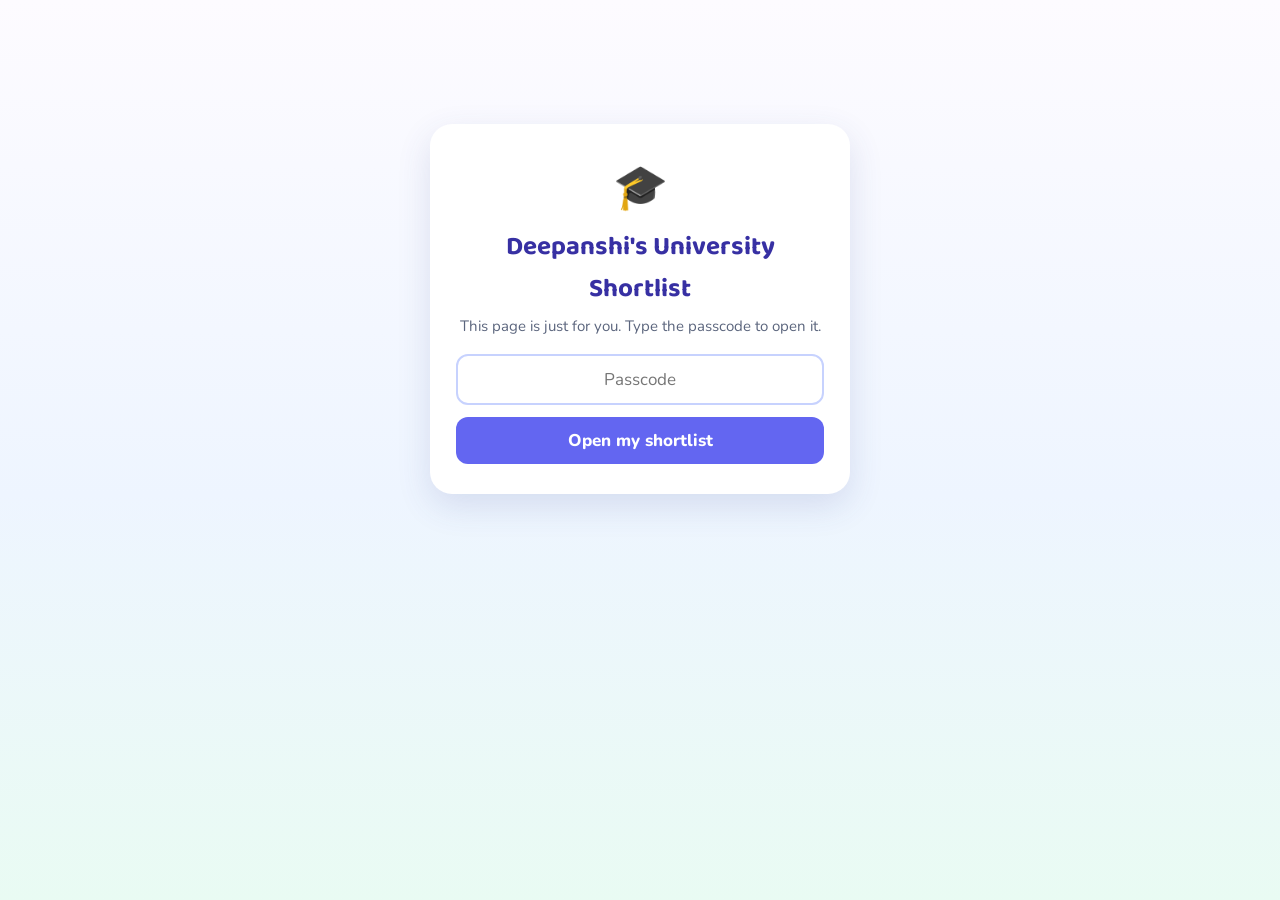
==== d-7f3k9/index.html @ 0abcad6e "Add Deepanshi's private university shortlist page (unlisted)" ====
<!DOCTYPE html>
<html lang="en">
<head>
<meta name="robots" content="noindex, nofollow" />
<meta charset="UTF-8">
<meta name="viewport" content="width=device-width, initial-scale=1.0">
<title>Deepanshi's University Shortlist</title>
<link rel="preconnect" href="https://fonts.googleapis.com">
<link href="https://fonts.googleapis.com/css2?family=Baloo+2:wght@600;700;800&family=Nunito:wght@400;600;700;800&display=swap" rel="stylesheet">
<style>
  * { box-sizing: border-box; margin: 0; padding: 0; }
  body {
    font-family: "Nunito", -apple-system, "Segoe UI", sans-serif;
    background: linear-gradient(180deg, #fdfbff 0%, #eef5ff 55%, #e9fbf3 100%);
    color: #26304a; min-height: 100vh; padding: 16px 14px 40px;
  }
  h1, h2, h3 { font-family: "Baloo 2", "Nunito", sans-serif; }
  /* ---------- Passcode gate ---------- */
  #gate { max-width: 420px; margin: 12vh auto 0; background: #fff; border-radius: 22px;
    padding: 34px 26px 30px; text-align: center; box-shadow: 0 12px 34px rgba(60,70,140,.14); }
  #gate .emoji { font-size: 44px; }
  #gate h1 { font-size: 26px; color: #3730a3; margin: 8px 0 6px; }
  #gate p { font-size: 15px; color: #5b657d; margin-bottom: 18px; }
  #gate input { width: 100%; font-size: 17px; padding: 12px 14px; border: 2px solid #c7d2fe;
    border-radius: 12px; text-align: center; font-family: inherit; }
  #gate input:focus { outline: none; border-color: #6366f1; }
  #gate button { width: 100%; margin-top: 12px; font-size: 17px; font-weight: 800; padding: 12px;
    border: none; border-radius: 12px; background: #6366f1; color: #fff; cursor: pointer; font-family: inherit; }
  #gate button:hover { background: #4f46e5; }
  #gateErr { color: #dc2626; font-size: 14px; font-weight: 700; margin-top: 12px; display: none; }
  /* ---------- App layout ---------- */
  #app { max-width: 1060px; margin: 0 auto; }
  header.top { text-align: center; padding: 10px 0 4px; }
  header.top h1 { font-size: clamp(26px, 5vw, 38px); color: #3730a3; }
  header.top p { color: #5b657d; font-size: 15px; margin-top: 2px; }
  .panel { background: #fff; border-radius: 20px; padding: 20px; margin-top: 18px;
    box-shadow: 0 8px 24px rgba(60,70,140,.10); }
  .panel h2 { font-size: 20px; color: #3730a3; margin-bottom: 4px; }
  .panel .hint { font-size: 13.5px; color: #6b7690; margin-bottom: 14px; }
  .subj-row { display: grid; grid-template-columns: 44px 1fr 76px; gap: 8px; align-items: center; margin-bottom: 9px; }
  .lvl { font-weight: 800; font-size: 13px; text-align: center; padding: 7px 0; border-radius: 9px; }
  .lvl.hl { background: #e0e7ff; color: #3730a3; }
  .lvl.sl { background: #dcfce7; color: #166534; }
  select { width: 100%; font-family: inherit; font-size: 15px; padding: 9px 8px;
    border: 2px solid #dbe2f1; border-radius: 10px; background: #fbfcff; color: #26304a; }
  select:focus { outline: none; border-color: #6366f1; }
  .extras { display: grid; grid-template-columns: 44px 1fr 76px; gap: 8px; align-items: center; margin-top: 4px; }
  .extras .lbl { grid-column: 2; font-size: 14.5px; font-weight: 700; }
  .totalbar { margin-top: 16px; background: linear-gradient(90deg, #6366f1, #0ea5e9);
    color: #fff; border-radius: 14px; padding: 13px 16px; display: flex;
    justify-content: space-between; align-items: center; font-weight: 800; font-size: 16px; }
  .totalbar .big { font-size: 24px; font-family: "Baloo 2", sans-serif; }
  /* ---------- Country tabs ---------- */
  #countries { display: flex; gap: 8px; overflow-x: auto; padding: 18px 2px 6px; -webkit-overflow-scrolling: touch; }
  #countries button { flex: 0 0 auto; font-family: inherit; font-size: 15px; font-weight: 800;
    padding: 10px 16px; border-radius: 999px; border: 2px solid #c7d2fe; background: #fff;
    color: #3730a3; cursor: pointer; }
  #countries button.on { background: #6366f1; border-color: #6366f1; color: #fff; }
  #entrynote { font-size: 13.5px; color: #7c4a03; background: #fef9e7; border: 1px solid #fde68a;
    border-radius: 10px; padding: 9px 12px; margin-top: 8px; }
  #banner { display: none; margin-top: 12px; background: #fff7ed; border: 1px solid #fed7aa;
    border-radius: 14px; padding: 14px 16px; font-size: 14.5px; line-height: 1.5; }
  #banner h3 { color: #9a3412; font-size: 16px; margin-bottom: 4px; }
  #banner .kmk { margin-top: 8px; font-weight: 800; }
  /* ---------- Cards ---------- */
  #results { display: grid; grid-template-columns: 1fr; gap: 16px; margin-top: 16px; }
  @media (min-width: 760px) { #results { grid-template-columns: 1fr 1fr; } }
  .card { background: #fff; border-radius: 18px; padding: 18px; box-shadow: 0 8px 22px rgba(60,70,140,.09);
    display: flex; flex-direction: column; }
  .card h3 { font-size: 19px; color: #1e2a4a; line-height: 1.25; }
  .card .city { font-size: 13.5px; color: #8490ab; font-weight: 700; margin: 2px 0 10px; }
  .course { border-top: 1px solid #eef1f8; padding: 11px 0 4px; }
  .course:first-of-type { border-top: none; padding-top: 2px; }
  .cname { font-weight: 800; font-size: 15px; color: #33406b; }
  .req { font-size: 14px; color: #4c5875; line-height: 1.5; margin-top: 3px; }
  .chip { display: inline-block; font-size: 10.5px; font-weight: 800; letter-spacing: .04em;
    text-transform: uppercase; padding: 2px 7px; border-radius: 6px; margin-right: 6px; vertical-align: 1px; }
  .chip.pc { background: #e0e7ff; color: #3730a3; }
  .chip.gen { background: #fef3c7; color: #92400e; }
  .chip.cred { background: #e0f2fe; color: #075985; }
  .chip.np { background: #f1f5f9; color: #64748b; }
  .badge { display: inline-block; font-size: 13px; font-weight: 800; padding: 5px 11px;
    border-radius: 999px; margin-top: 8px; }
  .b-reach { background: #dcfce7; color: #15803d; }
  .b-stretch { background: #fef3c7; color: #b45309; }
  .b-below { background: #fee2e2; color: #b91c1c; }
  .cnote { font-size: 13px; color: #71809f; line-height: 1.5; margin-top: 7px; }
  .card .uninote { font-size: 13px; color: #71809f; line-height: 1.5; margin-top: 10px;
    background: #f8fafc; border-radius: 10px; padding: 9px 11px; }
  .cardfoot { margin-top: auto; padding-top: 13px; display: flex; justify-content: space-between;
    align-items: center; gap: 10px; flex-wrap: wrap; }
  .verified { font-size: 12.5px; color: #94a3b8; font-weight: 700; }
  a.visit { font-size: 13.5px; font-weight: 800; text-decoration: none; color: #fff;
    background: #0ea5e9; padding: 8px 13px; border-radius: 999px; }
  a.visit:hover { background: #0284c7; }
  footer { text-align: center; color: #8490ab; font-size: 13.5px; font-weight: 700; margin-top: 28px; }
</style>
</head>
<body>

<div id="gate">
  <div class="emoji">🎓</div>
  <h1>Deepanshi's University Shortlist</h1>
  <p>This page is just for you. Type the passcode to open it.</p>
  <input type="password" id="pw" placeholder="Passcode" autocomplete="off">
  <button id="unlockBtn">Open my shortlist</button>
  <div id="gateErr">That passcode doesn't match — try again.</div>
</div>

<div id="app" style="display:none">
  <header class="top">
    <h1>🎓 Deepanshi's University Shortlist</h1>
    <p>Set your target grades, pick a country, and see which universities fit.</p>
  </header>

  <section class="panel" id="profilePanel">
    <h2>Your subjects &amp; target grades</h2>
    <p class="hint">These are the grades you are aiming for — not your real results. Change anything and the badges below update straight away.</p>
    <div id="hlRows"></div>
    <div id="slRows"></div>
    <div class="extras">
      <span></span>
      <span class="lbl">TOK + Extended Essay bonus points</span>
      <select id="tokSel"></select>
    </div>
    <div class="totalbar"><span>Your projected total</span><span class="big"><span id="totalNum">0</span> / 45</span></div>
  </section>

  <nav id="countries"></nav>
  <p id="entrynote">Figures are for 2026/2027 entry — 2028 requirements are not published yet.</p>
  <div id="banner"></div>
  <section id="results"></section>

  <footer>Made for Deepanshi · Data from official university websites only</footer>
</div>

<script>
"use strict";
/* ================= Subjects ================= */
const SUBJECTS = [
  {k:"maa", n:"Mathematics: Analysis and Approaches"},
  {k:"mai", n:"Mathematics: Applications and Interpretation"},
  {k:"physics", n:"Physics"},
  {k:"chemistry", n:"Chemistry"},
  {k:"biology", n:"Biology"},
  {k:"cs", n:"Computer Science"},
  {k:"dt", n:"Design Technology"},
  {k:"ess", n:"Environmental Systems & Societies"},
  {k:"economics", n:"Economics"},
  {k:"business", n:"Business Management"},
  {k:"psychology", n:"Psychology"},
  {k:"geography", n:"Geography"},
  {k:"history", n:"History"},
  {k:"globalpolitics", n:"Global Politics"},
  {k:"english", n:"English (Language A or B)"},
  {k:"french", n:"French"},
  {k:"spanish", n:"Spanish"},
  {k:"german", n:"German"},
  {k:"mandarin", n:"Mandarin"},
  {k:"hindi", n:"Hindi"},
  {k:"visualarts", n:"Visual Arts"},
  {k:"music", n:"Music"},
  {k:"theatre", n:"Theatre"},
  {k:"film", n:"Film"},
  {k:"sehs", n:"Sports, Exercise & Health Science"}
];
const GROUPS = {
  maths: ["maa","mai"],
  maa: ["maa"],
  physics: ["physics"],
  chemistry: ["chemistry"],
  biology: ["biology"],
  cs: ["cs"],
  english: ["english"],
  economics: ["economics"],
  french: ["french"],
  science: ["physics","chemistry","biology"],
  chemBio: ["chemistry","biology"],
  sciOrCs: ["physics","chemistry","biology","cs"]
};
/* ================= Profile state ================= */
const profile = {
  hl: [ {s:"maa", g:6}, {s:"physics", g:6}, {s:"english", g:6} ],
  sl: [ {s:"economics", g:6}, {s:"cs", g:6}, {s:"french", g:6} ],
  tok: 2
};
let curCountry = "US";
let P = null; // computed profile, refreshed on every render

function computeProfile() {
  const map = {};
  profile.sl.forEach(e => { map[e.s] = {level:"SL", grade:e.g}; });
  profile.hl.forEach(e => { map[e.s] = {level:"HL", grade:e.g}; }); // HL wins if duplicated
  const hlGrades = profile.hl.map(e => e.g);
  const slGrades = profile.sl.map(e => e.g);
  const total = hlGrades.concat(slGrades).reduce((a,b)=>a+b,0) + profile.tok;
  return { map, hlGrades, slGrades,
    hlSum: hlGrades.reduce((a,b)=>a+b,0), total };
}

/* ================= Profile editor ================= */
function subjectOptions(sel) {
  return SUBJECTS.map(o => '<option value="' + o.k + '"' + (o.k===sel ? " selected" : "") + ">" + o.n + "</option>").join("");
}
function gradeOptions(sel) {
  let h = "";
  for (let g = 7; g >= 1; g--) h += '<option value="' + g + '"' + (g===sel ? " selected" : "") + ">" + g + "</option>";
  return h;
}
function buildProfile() {
  const mk = (lvl, arr) => arr.map((e, i) =>
    '<div class="subj-row"><span class="lvl ' + lvl.toLowerCase() + '">' + lvl + "</span>" +
    '<select data-lvl="' + lvl + '" data-i="' + i + '" class="subjSel">' + subjectOptions(e.s) + "</select>" +
    '<select data-lvl="' + lvl + '" data-i="' + i + '" class="gradeSel">' + gradeOptions(e.g) + "</select></div>"
  ).join("");
  document.getElementById("hlRows").innerHTML = mk("HL", profile.hl);
  document.getElementById("slRows").innerHTML = mk("SL", profile.sl);
  const tok = document.getElementById("tokSel");
  tok.innerHTML = [0,1,2,3].map(v => '<option value="' + v + '"' + (v===profile.tok ? " selected" : "") + ">" + v + "</option>").join("");
  document.querySelectorAll(".subjSel").forEach(sel => sel.addEventListener("change", () => {
    profile[sel.dataset.lvl.toLowerCase()][+sel.dataset.i].s = sel.value; renderResults();
  }));
  document.querySelectorAll(".gradeSel").forEach(sel => sel.addEventListener("change", () => {
    profile[sel.dataset.lvl.toLowerCase()][+sel.dataset.i].g = +sel.value; renderResults();
  }));
  tok.addEventListener("change", () => { profile.tok = +tok.value; renderResults(); });
}

/* ================= University data (verified 2026-11-17) ================= */
const DATA = {
"US": { "label": "United States", "intro": "US universities don't publish IB cut-off scores — admission is holistic (they look at everything). The notes show each university's published IB credit policy instead.", "unis": [
  { "name": "Massachusetts Institute of Technology (MIT)", "city": "Cambridge, Massachusetts",
    "url": "https://mitadmissions.org/apply/",
    "courses": [ { "name": "Computer Science and Engineering (Course 6-3) · Electrical Engineering with Computing (6-5) · Computer Science, Economics, and Data Science (6-14) · Physics · Mathematics · Economics",
      "req": "No published IB admission threshold — credit policy only.", "type": "credit",
      "note": "IB credit is for Higher Level exams only (no SL credit). Maths HL 7 = credit for Calculus I (18.01). Physics HL 7 = credit for 8.01. English HL 7 places you out of the First Year Essay Evaluation." } ] },
  { "name": "Stanford University", "city": "Stanford, California",
    "url": "https://admission.stanford.edu/",
    "courses": [ { "name": "Computer Science · Electrical Engineering · Engineering · Physics · Mathematics · Economics · Data Science",
      "req": "No published IB admission threshold — credit policy only.", "type": "credit",
      "note": "IB credit: HL exams only, score 5 or more. Computer Science HL 5+ = 5 units. Maths AA HL 6+ = 6 units. Physics HL 5 = 4 units, 6+ = 8 units. Maximum 45 units of test credit." } ] },
  { "name": "Carnegie Mellon University", "city": "Pittsburgh, Pennsylvania",
    "url": "https://www.cmu.edu/admission/admission/undergraduate-admission-requirements",
    "courses": [ { "name": "Computer Science · Electrical and Computer Engineering · Engineering · Physics · Mathematics · Economics",
      "req": "No published IB admission threshold — credit policy only.", "type": "credit",
      "note": "IB credit: advanced standing and/or credit is possible for HL scores of 6 or 7 — each college decides after you enrol. CMU's test-flexible policy also accepts IB scores as a test option." } ] },
  { "name": "University of California, Berkeley", "city": "Berkeley, California",
    "url": "http://admissions.berkeley.edu/apply-to-berkeley/",
    "courses": [ { "name": "Electrical Engineering and Computer Sciences (EECS) · Computer Science · Data Science · Engineering · Physics · Mathematics · Economics",
      "req": "No published IB admission threshold — credit policy only.", "type": "credit",
      "note": "IB credit: HL exams with 5, 6 or 7 earn unit credit (no SL credit). HL Maths AA 5–7 satisfies MATH 51, and a 7 also satisfies MATH 52." } ] },
  { "name": "University of California, Los Angeles (UCLA)", "city": "Los Angeles, California",
    "url": "https://admission.ucla.edu/index%2Ephp/apply",
    "courses": [ { "name": "Computer Science · Computer Science and Engineering · Electrical Engineering · Engineering · Mathematics · Physics · Economics",
      "req": "No published IB admission threshold — credit policy only.", "type": "credit",
      "note": "IB credit: most HL exams at 5 or more earn credit (no SL credit). Computer Science HL 5–7 = 8.0 units. An IB Diploma score of 30 or more earns 6.0 units of unassigned credit." } ] },
  { "name": "Georgia Institute of Technology (Georgia Tech)", "city": "Atlanta, Georgia",
    "url": "https://admission.gatech.edu/first-year/deadlines",
    "courses": [ { "name": "Computer Science · Computer Engineering · Electrical Engineering · Engineering · Physics · Mathematics · Economics",
      "req": "No published IB admission threshold — credit policy only.", "type": "credit",
      "note": "IB credit examples: Computer Science HL 5–7 = CS 1301. Economics HL 5–7 = ECON 2105 and 2106. English A HL 5–7 = LMC 2060. IB exams must be finished before you enrol." } ] },
  { "name": "University of Illinois Urbana-Champaign (UIUC)", "city": "Urbana, Illinois",
    "url": "https://www.admissions.illinois.edu/first-year-admission-policies/",
    "courses": [ { "name": "Computer Science · Electrical Engineering · Computer Engineering · Engineering · Data Science · Physics · Mathematics · Economics",
      "req": "No published IB admission threshold — credit policy only.", "type": "credit",
      "note": "Illinois publishes IB credit and placement cut-offs, and state law requires credit for IB scores of 4, 5, 6 and 7. Subject tables cover both HL and SL exams." } ] },
  { "name": "The University of Texas at Austin (UT Austin)", "city": "Austin, Texas",
    "url": "https://admissions.utexas.edu/apply/international-students/",
    "courses": [ { "name": "Computer Science · Electrical and Computer Engineering · Engineering · Data Science · Physics · Mathematics · Economics",
      "req": "No published IB admission threshold — credit policy only.", "type": "credit",
      "note": "IB credit: HL exams earn course credit — e.g. Physics HL 5–7 = the PHY 302K/302L sequence. IB Diploma holders also earn credit for scores of 4 or more on HL and SL exams under Texas law." } ] },
  { "name": "University of Washington", "city": "Seattle, Washington",
    "url": "https://admit.washington.edu/apply/dates-deadlines/",
    "courses": [ { "name": "Computer Science · Computer Engineering · Electrical Engineering · Engineering · Physics · Mathematics · Economics",
      "req": "No published IB admission threshold — credit policy only.", "type": "credit",
      "note": "IB credit: in most cases, credits are awarded for grades of 4 or higher. Earning the full IB Diploma (not a certificate) adds 5 extra quarter credits." } ] },
  { "name": "Purdue University", "city": "West Lafayette, Indiana",
    "url": "https://admissions.purdue.edu/become-student/first-year-criteria/",
    "courses": [ { "name": "Computer Science · Data Science · Electrical Engineering · Computer Engineering · Engineering · Physics · Mathematics · Economics",
      "req": "No published IB admission threshold — credit policy only.", "type": "credit",
      "note": "IB credit: both HL and SL exams may earn transfer credit. From fall 2025, you need a score of 4 or higher to receive Purdue credit." } ] }
] },
"UK": { "label": "United Kingdom", "unis": [
  { "name": "University of Oxford", "city": "Oxford",
    "url": "https://www.ox.ac.uk/admissions/undergraduate/courses/undergraduate-course-listing-a-z",
    "courses": [
      { "name": "Computer Science (BA / MCompSci)", "type": "pc", "total": 39, "pattern": [7,6,6],
        "req": "39 points including core points, with 766 at HL — the 7 must be in HL Mathematics. Either HL Maths course is accepted.",
        "subj": [ {"g":"maths","level":"HL","min":7} ] },
      { "name": "Engineering Science (MEng)", "type": "pc", "total": 40, "pattern": [7,7,6],
        "req": "40 points including core points, with 776 at HL — 7s in HL Mathematics and Physics. ESAT test also required.",
        "subj": [ {"g":"maths","level":"HL","min":7}, {"g":"physics","level":"HL","min":7} ] },
      { "name": "Economics and Management (BA)", "type": "pc", "total": 39, "pattern": [7,6,6],
        "req": "39 points including core points, with 766 at HL. Mathematics at HL (6 or 7) is required — Economics is not required beforehand.",
        "subj": [ {"g":"maths","level":"HL","min":6} ] }
    ] },
  { "name": "University of Cambridge", "city": "Cambridge",
    "url": "https://www.kings.cam.ac.uk/subjects/computer-science",
    "note": "Offers are set by individual Colleges — some Colleges publish 42 points as their minimum, and one publishes 43 points / 777. The exact figure depends on the College you apply to.",
    "courses": [
      { "name": "Computer Science (BA / MEng)", "type": "pc", "total": 41, "pattern": [7,7,6],
        "req": "41–42 points overall, with 776 at Higher Level. Colleges normally ask for a 7 in HL Mathematics: Analysis and Approaches.",
        "subj": [ {"g":"maths","level":"HL","min":7} ] },
      { "name": "Engineering", "type": "pc", "total": 41, "pattern": [7,7,6],
        "req": "41–42 points overall, with 776 at Higher Level. Needs HL Mathematics (Analysis and Approaches) and HL Physics. ESAT test also required.",
        "subj": [ {"g":"maa","level":"HL","min":null}, {"g":"physics","level":"HL","min":null} ] }
    ] },
  { "name": "Imperial College London", "city": "London",
    "url": "https://www.imperial.ac.uk/study/courses/undergraduate/computing-beng/?removeCourse=1221138",
    "courses": [
      { "name": "Computing (BEng)", "type": "pc", "total": 41, "check": "impComp",
        "req": "Minimum 41 points overall, including 7 in HL Mathematics and 7 in another relevant HL subject. TMUA test also required.",
        "subj": [ {"g":"maths","level":"HL","min":7} ] },
      { "name": "Electrical and Electronic Engineering (BEng)", "type": "pc", "total": 40,
        "req": "Minimum 40 points overall, including 7 in HL Mathematics and 7 in HL Physics. ESAT test also required.",
        "subj": [ {"g":"maths","level":"HL","min":7}, {"g":"physics","level":"HL","min":7} ] }
    ] },
  { "name": "UCL (University College London)", "city": "London",
    "url": "https://www.ucl.ac.uk/prospective-students/undergraduate/degrees/computer-science-bsc-2026",
    "courses": [
      { "name": "Computer Science (BSc)", "type": "pc", "total": 40, "hlSum": 20,
        "req": "40 points, with a total of 20 points in your three HL subjects, including grade 7 in HL Mathematics.",
        "subj": [ {"g":"maths","level":"HL","min":7} ] },
      { "name": "Economics (BSc (Econ))", "type": "pc", "total": 39, "hlSum": 19, "minHL": 5,
        "req": "39 points, with a total of 19 points in your three HL subjects, including grade 7 in HL Mathematics, and no HL score below 5. (A grade 6 in Economics is only needed if Economics is taken at HL.)",
        "subj": [ {"g":"maths","level":"HL","min":7} ] }
    ] },
  { "name": "The University of Edinburgh", "city": "Edinburgh",
    "url": "https://study.ed.ac.uk/programmes/undergraduate/57-computer-science/entry-requirements",
    "courses": [
      { "name": "Computer Science (BSc (Hons))", "type": "pc", "total": 34, "pattern": [6,6,5],
        "req": "Standard range: from 34 points with 665 at HL, up to 43 points with 777 at HL. Must include HL Mathematics (Analysis and Approaches only) at 6, and English at 5 — SL English is enough, and yours is HL.",
        "subj": [ {"g":"maa","level":"HL","min":6}, {"g":"english","level":"any","min":5} ] },
      { "name": "Artificial Intelligence (BSc (Hons))", "type": "pc", "total": 34, "pattern": [6,6,5],
        "req": "Standard range: from 34 points with 665 at HL, up to 43 points with 777 at HL. Must include HL Mathematics (Analysis and Approaches only) at 6, and English at 5 — SL English is enough, and yours is HL.",
        "subj": [ {"g":"maa","level":"HL","min":6}, {"g":"english","level":"any","min":5} ] }
    ] },
  { "name": "The University of Manchester", "city": "Manchester",
    "url": "https://www.manchester.ac.uk/study/undergraduate/courses/2025/00560/bsc-computer-science/all-content/COMP15111",
    "note": "Manchester's 2027-entry page may show a lower figure (37 points with 766) — that change could not be confirmed on manchester.ac.uk in this check, so the verified 2026 figure is shown.",
    "courses": [
      { "name": "Computer Science (BSc)", "type": "pc", "total": 38, "pattern": [7,7,6],
        "req": "38 points overall with 776 in HL subjects, including 7 in Mathematics: Analysis and Approaches, and at least one science subject at HL (Physics counts).",
        "subj": [ {"g":"maa","level":"HL","min":7}, {"g":"science","level":"HL","min":null} ] }
    ] },
  { "name": "King's College London", "city": "London",
    "url": "https://www.kcl.ac.uk/study/undergraduate/courses/computer-science-bsc/requirements",
    "courses": [
      { "name": "Computer Science (BSc)", "type": "pc", "total": 39, "totalAltHLSum": 20,
        "req": "39 points overall, or an aggregate of 20 points from your three Higher Level subjects. Must include grade 6 in HL Mathematics.",
        "subj": [ {"g":"maths","level":"HL","min":6} ] }
    ] },
  { "name": "University of Bristol", "city": "Bristol",
    "url": "https://www.bristol.ac.uk/study/undergraduate/2027/computer-science/bsc-computer-science/",
    "courses": [
      { "name": "Computer Science (BSc)", "type": "pc", "total": 38, "hlSum": 18,
        "req": "38 points overall with 18 points at Higher Level, including 7 at HL in Mathematics.",
        "subj": [ {"g":"maths","level":"HL","min":7} ] },
      { "name": "Physics (BSc)", "type": "pc", "total": 38, "hlSum": 18, "check": "brisPhys",
        "req": "38 points overall with 18 points at Higher Level, including 7 and 6 (in any order) at HL in Mathematics and Physics." }
    ] },
  { "name": "University of Warwick", "city": "Coventry",
    "url": "https://warwick.ac.uk/study/undergraduate/courses-2026/bsc-computer-science/content-blocks/",
    "courses": [
      { "name": "Computer Science (BSc)", "type": "pc", "total": 39, "pattern": [7,6,6],
        "req": "Typical offer: 39 points with 766 in three HL subjects, including 7 in HL Mathematics (Analysis and Approaches only). Most applicants also take the TMUA.",
        "subj": [ {"g":"maa","level":"HL","min":7} ] },
      { "name": "Economics (BSc)", "type": "pc", "total": 38,
        "req": "Typical offer: 38 points including 6 in HL Mathematics. English condition: IB grade 5 in English A (HL or SL) is one published way to meet it.",
        "subj": [ {"g":"maths","level":"HL","min":6}, {"g":"english","level":"any","min":5} ] }
    ] },
  { "name": "Durham University", "city": "Durham",
    "url": "https://www.durham.ac.uk/study/undergraduate/how-to-apply/entry-requirements/",
    "note": "This figure comes from Durham's UCAS course listing — re-check it directly on durham.ac.uk before relying on it.",
    "courses": [
      { "name": "Computer Science (BSc)", "type": "pc", "total": 37, "pattern": [7,6,6],
        "req": "37 points, with 766 at Higher Level including Mathematics.",
        "subj": [ {"g":"maths","level":"HL","min":6} ] }
    ] }
] },
"AU": { "label": "Australia", "unis": [
  { "name": "University of Melbourne", "city": "Melbourne",
    "url": "https://study.unimelb.edu.au/how-to-apply/undergraduate-study/recognised-vce-equivalent-qualifications/qualifications/general-international-qualifications-international-baccalaureate-ib-diploma",
    "note": "Engineering at Melbourne is postgraduate — you would do a bachelor's degree first, then the Master of Engineering.",
    "courses": [
      { "name": "Bachelor of Science (majors include Computer Science, Data Science, Mathematics, Physics)", "type": "pc", "total": 31,
        "req": "IB 31 (published indicative entry score). Needs grade 4 or more in Maths (your AA HL counts), grade 4 or more in one of Biology, Chemistry or Physics (HL or SL), and grade 4 or more in English.",
        "subj": [ {"g":"maths","level":"any","min":4}, {"g":"science","level":"any","min":4}, {"g":"english","level":"any","min":4} ] },
      { "name": "Bachelor of Commerce (Economics major)", "type": "pc", "total": 34,
        "req": "IB 34 (published indicative entry score). Needs English, and grade 4 or more in Maths (your AA HL counts).",
        "subj": [ {"g":"maths","level":"any","min":4}, {"g":"english","level":"any","min":4} ] }
    ] },
  { "name": "University of Sydney", "city": "Sydney",
    "url": "https://www.sydney.edu.au/content/dam/corporate/documents/study/how-to-apply/domestic-admission-guide.pdf",
    "courses": [
      { "name": "Bachelor of Science · Bachelor of Advanced Computing · Bachelor of Economics", "type": "np",
        "note": "IB totals are not published — entry is shown in ATAR: Science 80, Advanced Computing 90, Economics 91. Sydney says IB entry is based on your total IB Diploma score, but the per-course IB figures were not in the official pages checked, so there is no badge here. (Do not convert ATAR to IB yourself.)" }
    ] },
  { "name": "UNSW Sydney", "city": "Sydney (Kensington)",
    "url": "https://www.unsw.edu.au/study/undergraduate/bachelor-of-computer-science?studentType=International",
    "courses": [
      { "name": "Bachelor of Science (Computer Science)", "type": "pc", "total": 34,
        "req": "IB 34 — the published international direct-entry requirement. (A higher figure, 37, on the same page is the domestic selection rank, not the international requirement.)" },
      { "name": "Bachelor of Engineering (Honours) / Computer Science", "type": "pc", "total": 35,
        "req": "IB 35 — the published international direct-entry requirement." }
    ] },
  { "name": "Monash University", "city": "Melbourne (Clayton)",
    "url": "http://monash.edu/study/courses/find-a-course/computer-science-c2001?gad_source=5&gclid=EAIaIQobChMI8vv2_c3oiQMVqIfpBR08eQq0EAEYASAAEgKwkfD_BwE&international=true",
    "courses": [
      { "name": "Bachelor of Computer Science", "type": "pc", "total": 28,
        "req": "IB 28. Prerequisites in IB terms: Maths — at least 3 in AA or AI at HL, or at least 4 in AA at SL; English — at least 3 at HL or at least 4 at SL.",
        "subj": [ {"g":"maths","hlMin":3,"slMin":4}, {"g":"english","hlMin":3,"slMin":4} ] },
      { "name": "Bachelor of Science", "type": "pc", "total": 28,
        "req": "IB 28. Needs English, plus a science or mathematics subject.",
        "subj": [ {"g":"english","hlMin":3,"slMin":4} ] },
      { "name": "Bachelor of Engineering (Honours), incl. Electrical and Computer Systems Engineering", "type": "pc", "total": 30,
        "req": "IB 30. Needs English, Mathematics, and Chemistry or Physics (IB grade equivalents published by Monash: Maths at least 3 at HL or 4 at SL; English at least 3 at HL or 4 at SL).",
        "subj": [ {"g":"maths","hlMin":3,"slMin":4}, {"g":"english","hlMin":3,"slMin":4} ] }
    ] },
  { "name": "The University of Queensland", "city": "Brisbane (St Lucia)",
    "url": "https://study.uq.edu.au/study-options/programs/bachelor-computer-science-2559?studentType=international&utm_source=PANTHEON_STRIPPED&utm_medium=PANTHEON_STRIPPED&utm_campaign=PANTHEON_STRIPPED",
    "courses": [
      { "name": "Bachelor of Computer Science", "type": "pc", "total": 32,
        "req": "IB 32 — UQ's entry score threshold: the lowest score that received an offer in Semester 1, 2026. Meeting it does not guarantee a place. Needs English and Mathematical Methods (or equivalent)." },
      { "name": "Bachelors of Computer Science / Science", "type": "pc", "total": 32,
        "req": "IB 32 — same threshold basis as above. Needs English, Mathematical Methods, and one of Biology, Chemistry, Earth and Environmental Science, or Physics." }
    ] },
  { "name": "Australian National University (ANU)", "city": "Canberra",
    "url": "https://study.anu.edu.au/apply/undergraduate-program-indicative-entry-requirements/international-baccalaureate-applications",
    "courses": [
      { "name": "Bachelor of Science", "type": "pc", "total": 31,
        "req": "IB 31 — from ANU's own published rank-to-IB table (selection rank 80). There are no formal subject prerequisites for this degree." },
      { "name": "Bachelor of Advanced Computing (Honours)", "type": "pc", "total": 33,
        "req": "IB 33 — from ANU's own published rank-to-IB table (selection rank 85). Needs Mathematics: AA at SL or HL, or AI at HL.",
        "subj": [ {"g":"maths","level":"any","min":null} ] },
      { "name": "Bachelor of Engineering (Honours)", "type": "pc", "total": 33,
        "req": "IB 33 — from ANU's own published rank-to-IB table (selection rank 85). Same Mathematics prerequisite as Advanced Computing.",
        "subj": [ {"g":"maths","level":"any","min":null} ] }
    ] },
  { "name": "The University of Western Australia (UWA)", "city": "Perth (Crawley)",
    "url": "https://www.uwa.edu.au/study/courses/bachelor-of-science",
    "courses": [
      { "name": "Bachelor of Science · Bachelor of Advanced Computer Science (Honours)", "type": "np",
        "note": "Entry is published in ATAR (Science 70; Advanced Computer Science 90, which also needs Mathematics Methods). UWA publishes a general IB minimum of 24 and its own IB-to-ATAR equivalence table, but no per-course IB score — so there is no badge here. IB English counts for English competence at SL 4 or HL 3." }
    ] },
  { "name": "Adelaide University", "city": "Adelaide",
    "url": "https://adelaide.edu.au/study/international-students/how-to-apply/entry-requirements/",
    "courses": [
      { "name": "Bachelor of Computer Science (incl. Artificial Intelligence and Machine Learning major)", "type": "gen", "total": 25,
        "req": "General requirement: an IB Diploma with a minimum total score of 25. No per-course IB score is published for this degree." }
    ] },
  { "name": "University of Technology Sydney (UTS)", "city": "Sydney",
    "url": "http://optimizely.uat.uts.edu.au/for-students/admissions-entry/how-to-apply/international-applicants/international-guides-and-brochures/contentassets/utsi-listing-grid-international-undergraduate-course-summary-table.pdf",
    "courses": [
      { "name": "Bachelor of Computing Science", "type": "pc", "total": 27,
        "req": "IB 27 / Predicted IB 32 — the pair of scores published in UTS's 2027 international course table. UTS has no subject prerequisites for this course. The badge uses the IB figure (27)." },
      { "name": "Bachelor of Engineering (Honours) — incl. Electrical, Electronic, Software and Data Engineering", "type": "pc", "total": 27,
        "req": "IB 27 / Predicted IB 32 — the pair published in UTS's 2027 international course table. No subject prerequisites; assumed knowledge includes Mathematics and Physics. The badge uses the IB figure (27)." },
      { "name": "Bachelor of Economics", "type": "pc", "total": 29,
        "req": "IB 29 / Predicted IB 34 — the pair published in UTS's 2027 international course table. The badge uses the IB figure (29)." }
    ] },
  { "name": "RMIT University", "city": "Melbourne",
    "url": "https://www.rmit.edu.au/study-with-us/levels-of-study/undergraduate-study/bachelor-degrees/bp094",
    "courses": [
      { "name": "Bachelor of Computer Science · Bachelor of Engineering (Electronic and Computer Systems Engineering) (Honours) / Bachelor of Computer Science", "type": "np",
        "note": "No IB score is published for these courses — entry is competitive and ranked on ATAR. Published prerequisites (VCE): an English study score of at least 25 and a Maths study score of at least 20, or equivalent studies. RMIT recognises the IB Diploma as equivalent to the VCE, but publishes no IB points figure." }
    ] }
] },
"NZ": { "label": "New Zealand", "unis": [
  { "name": "University of Auckland", "city": "Auckland",
    "url": "https://www.auckland.ac.nz/en/study/applications-and-admissions/entry-requirements/undergraduate-entry-requirements/new-zealand-secondary-school-applicants/international-baccalaureate.html",
    "courses": [
      { "name": "Bachelor of Science (BSc) — Computer Science, Data Science, Mathematics, Physics majors", "type": "pc", "total": 26,
        "req": "IB 26 — the published 2027 rank score for the BSc. (University Entrance itself needs 24 points, English as Language A at HL or SL, and any mathematics subject.)" },
      { "name": "Bachelor of Commerce (BCom) — Economics", "type": "pc", "total": 27,
        "req": "IB 27 — the published 2027 rank score for the BCom." },
      { "name": "Bachelor of Engineering (Honours) (BE(Hons)) — incl. Electrical & Electronic and Software Engineering", "type": "pc", "total": 32,
        "req": "IB 32 — the published 2027 rank score, with Mathematics and Physics at HL level. Conjoint BE(Hons) degrees ask for 34.",
        "subj": [ {"g":"maths","level":"HL","min":null}, {"g":"physics","level":"HL","min":null} ] }
    ] },
  { "name": "University of Otago", "city": "Dunedin",
    "url": "https://www.otago.ac.nz/future-students/entry-requirements/admission-from-international-baccalaureate",
    "courses": [
      { "name": "Bachelor of Science (BSc) — Computer Science, Data Science, Mathematics, Statistics, Physics majors · Bachelor of Commerce (BCom) — Economics", "type": "gen", "total": 24,
        "req": "General requirement: the IB Diploma with at least 24 points. English (Language A, SL or HL) and any mathematics subject cover literacy and numeracy. No higher score is published for these degrees. Otago does not offer an undergraduate Engineering degree." }
    ] },
  { "name": "Victoria University of Wellington", "city": "Wellington",
    "url": "https://www.wgtn.ac.nz/international/applying/entry-requirements",
    "courses": [
      { "name": "Bachelor of Engineering with Honours (BE(Hons)) — Electrical and Electronic, Software, Cybersecurity Engineering · Bachelor of Science (BSc) — Computer Science, Data Science", "type": "gen", "total": 24,
        "req": "General requirement: IB Diploma with a minimum of 24 points. All bachelor's degrees share the same academic entry criteria, so this standard covers Engineering and Computer Science too." }
    ] },
  { "name": "University of Canterbury", "city": "Christchurch",
    "url": "http://www.canterbury.ac.nz/study/getting-started/admission-and-enrolment/admission-pathways/ib-international-baccalaureate-diploma",
    "courses": [
      { "name": "Bachelor of Science (BSc) — Computer Science major · Bachelor of Science / Bachelor of Data Science", "type": "gen", "total": 24,
        "req": "General requirement: University Entrance through the awarded IB Diploma (24 points minimum), with English for literacy and any IB mathematics subject for numeracy." },
      { "name": "Bachelor of Engineering with Honours (BE(Hons)) — Electrical and Electronic, Computer, Software Engineering", "type": "pc",
        "req": "Subject requirements (no higher IB total is published): Maths — at least 4 at HL (or 5 at SL), HL recommended; Physics — at least 4 at HL (or 6 at SL), HL recommended. Chemistry is also listed, but it is NOT required for Computer, Electrical and Electronic, Mechatronics or Software Engineering.",
        "subj": [ {"g":"maths","hlMin":4,"slMin":5}, {"g":"physics","hlMin":4,"slMin":6} ] }
    ] },
  { "name": "Massey University", "city": "Palmerston North, Auckland and Wellington",
    "url": "https://www.massey.ac.nz/study/entry-requirements-to-study-at-massey/entry-requirements-for-international-students/",
    "courses": [
      { "name": "Bachelor of Information Sciences (BInfSc) — Computer Science, Data Science majors · Bachelor of Science (BSc) — Mathematics, Physics majors", "type": "gen", "total": 24,
        "req": "General requirement: a complete IB Diploma of 24 points. No higher score is published for these degrees." }
    ] },
  { "name": "University of Waikato", "city": "Hamilton (also Tauranga)",
    "url": "https://www.waikato.ac.nz/study/apply/international/entry-requirements-for-international-students/",
    "courses": [
      { "name": "Bachelor of Computer Science (BCompSc) · Bachelor of Engineering with Honours (BE(Hons)) · Bachelor of Science (BSc) — Data Analytics, Computer Science, Mathematics", "type": "gen", "total": 24,
        "req": "General requirement: a completed IB Diploma with a minimum of 24 points. No higher score is published for these degrees. The IB Diploma at 24 points also meets Waikato's English language criteria for bachelor's degrees." }
    ] },
  { "name": "AUT (Auckland University of Technology)", "city": "Auckland",
    "url": "https://www.aut.ac.nz/study/entry-requirements/international-student-entry-requirements",
    "courses": [
      { "name": "Bachelor of Computer and Information Sciences (BCIS) — Computer Science, Data Science, Software Development · Bachelor of Science (BSc) — Analytics", "type": "gen", "total": 24,
        "req": "General requirement: IB Diploma with a minimum of 24 points, plus English for literacy and any mathematics subject for numeracy." },
      { "name": "Bachelor of Engineering (Honours) (BE(Hons)) — Electrical and Electronic, Software, Mechatronics Engineering", "type": "pc", "total": 33,
        "req": "IB rank score of 33 (published as the guaranteed score for this degree), with a grade of 4 or better in Mathematics and Physics.",
        "subj": [ {"g":"maths","level":"any","min":4}, {"g":"physics","level":"any","min":4} ] }
    ] }
] },
"DE": { "label": "Germany", "germany": true,
  "bannerTitle": "How Germany recognises the IB — read this first",
  "bannerText": "Germany does not use a simple points cut-off. Under the national KMK rules (summarised by DAAD), an IB Diploma gives direct university entry only if conditions are met: at least 24 points in total, grade 4 or more in every subject (one grade 3 can be balanced by a grade 5 at the same or higher level), 12 consecutive years of schooling, and the right subject mix. Your mix — HL Maths AA, Physics and English, with SL Economics, Computer Science and French — meets the published subject conditions. German-taught programmes also need separate proof of German.",
  "unis": [
  { "name": "Technical University of Munich (TUM)", "city": "Munich",
    "url": "https://www.tum.de/en/studies/application/application-info-portal/applicants-with-international-baccalaureate",
    "courses": [
      { "name": "BSc Aerospace · BSc Management and Data Science · BSc Management and Technology", "type": "gen",
        "note": "No IB points score is published. Direct entry only if the KMK conditions (see top) are met. BSc Aerospace is fully taught in English. Only an IB with German A at HL counts as proof of German — German-taught courses (like Informatics, Electrical Engineering, Physics, Mathematics) need separate German proof, and no English-taught status was stated for them." }
    ] },
  { "name": "RWTH Aachen University", "city": "Aachen",
    "url": "https://www.rwth-aachen.de/go/id/bxip/lidx/1?mobile=1",
    "courses": [
      { "name": "BSc Computer Science · BSc Electrical Engineering and Information Technology · BSc Mathematics · BSc Mechanical Engineering · BSc Computational Engineering Science · BSc Computer Engineering", "type": "gen",
        "note": "No IB points score is published. For non-EU applicants, RWTH's general rule is an average grade of 2.5 or better in the entrance qualification (a lower grade can be balanced by a TestAS result). Important: RWTH states it does not offer any fully English-taught bachelor's degrees — some are taught in German and English. The KMK conditions (see top) apply." }
    ] },
  { "name": "Karlsruhe Institute of Technology (KIT)", "city": "Karlsruhe",
    "url": "https://www.sle.kit.edu/english/vorstudium/bachelor-mechanical-engineering-international.php",
    "courses": [
      { "name": "BSc Mechanical Engineering (International) — taught entirely in English", "type": "pc",
        "req": "The IB is listed as an accepted entrance qualification, with published IB conditions: Mathematics HL; Physics HL or SL; two languages at A or B with at least one foreign language at Language A or B HL; one social science subject (Economics counts); the sixth subject may be Computer Science. No IB points total is published. The badge checks these subject conditions only.",
        "subj": [ {"g":"maths","level":"HL","min":null}, {"g":"physics","level":"any","min":null}, {"g":"english","level":"HL","min":null}, {"g":"economics","level":"any","min":null}, {"g":"cs","level":"any","min":null} ],
        "note": "Also needed for this programme: an aptitude test result (SAT at least 1200, ACT at least 24, or TestAS at least 75%), a motivation letter, and English at B2 — the English test is waived if you have grade 5 or more in IB English. Winter term only, 125 places, application deadline 30 April." }
    ] },
  { "name": "Technical University of Berlin (TU Berlin)", "city": "Berlin",
    "url": "https://www.tu.berlin/en/",
    "courses": [
      { "name": "Programmes not verified", "type": "np",
        "note": "Could not verify: TU Berlin's official admissions and programme pages could not be retrieved for this check, so no courses, language claims or IB figures are recorded here. Check tu.berlin directly before using this entry." }
    ] },
  { "name": "Ludwig Maximilian University of Munich (LMU)", "city": "Munich",
    "url": "https://www.lmu.de/en/study/degree-students/applications-for-admission/",
    "courses": [
      { "name": "Bachelor's programmes incl. Physics, Mathematics, Computer Science / Informatics, Economics", "type": "gen",
        "note": "No IB points score is published, and no English-taught status was stated for LMU bachelor's programmes. IB holders who have not yet received their final certificate need a recognition letter from the Bavarian ZAST office, and from summer 2027 a uni-assist preliminary review (VPD) before applying. Evidence of German proficiency is the default for bachelor's applicants. The KMK conditions (see top) apply." }
    ] },
  { "name": "Heidelberg University", "city": "Heidelberg",
    "url": "https://www.uni-heidelberg.de/en/study/application-enrolment/study-requirements/studienkolleg-and-feststellungsprufung",
    "courses": [
      { "name": "Undergraduate subjects incl. Mathematics, Computer Science, Physics, Economics", "type": "np",
        "note": "No IB points score or IB-specific wording is published on the page checked, and no English-taught bachelor's status was stated. Heidelberg's general rule: if your qualification is recognised as equivalent to the German Abitur, you can apply directly; if it is only partly comparable, you must first pass the Feststellungsprüfung at a Studienkolleg. For the IB, equivalence is decided under the KMK conditions (see top)." }
    ] },
  { "name": "University of Freiburg", "city": "Freiburg im Breisgau",
    "url": "https://uni-freiburg.de/en/studies/degree-programmes/degree-programme/391/",
    "courses": [
      { "name": "Liberal Arts and Sciences (LAS), BA / BSc — taught in English", "type": "np",
        "note": "LAS is Freiburg's verified English-taught bachelor's degree — but its majors (Culture and History, Governance, Life Sciences, Environmental and Sustainability Sciences) are not your target subjects. Freiburg's named BSc programmes in Computer Science, Physics and Mathematics were not shown as English-taught. No IB points score is published for LAS. The KMK conditions (see top) apply." }
    ] },
  { "name": "Technical University of Darmstadt (TU Darmstadt)", "city": "Darmstadt",
    "url": "https://www.informatik.tu-darmstadt.de/studium_fb20/im_studium/studiengaenge_liste/informatik_bsc.en.jsp",
    "courses": [
      { "name": "BSc Informatik (Computer Science) — teaching language: German", "type": "gen",
        "note": "No IB points score is published. The programme page states there are no course-specific admission requirements beyond a recognised university entrance qualification. It is taught in German. The KMK conditions (see top) decide whether an IB counts as that qualification." }
    ] },
  { "name": "University of Bonn", "city": "Bonn",
    "url": "https://www.uni-bonn.de/en/studying/degree-programs/degree-programs-a-z?active_layout=masonry&leading_letter&SearchableText&submit&graduation=bachelor_of_science",
    "courses": [
      { "name": "BSc Computer Science · BSc Economics · BSc Economics and Computer Science · BSc Mathematics · BSc Physics", "type": "np",
        "note": "No IB points score or IB-specific requirement is published on the pages checked. Bonn's official brochure states all undergraduate programmes (except English Studies) are taught predominantly in German. The KMK conditions (see top) apply." }
    ] },
  { "name": "Constructor University", "city": "Bremen",
    "url": "https://constructor.university/admission-aid/application-information-undergraduate",
    "courses": [
      { "name": "Computer Science · Software, Data and Technology · Mathematics, Modelling and Data Analytics · Physics and Data Science · Electrical and Computer Engineering", "type": "gen",
        "note": "A private, English-medium university — German is not required for undergraduate admission. No IB points total is published. All applicants need proof of English: IB English A Literature or Language and Literature at 6 or 7 is one accepted route (IELTS 6.5 or TOEFL iBT 90 also work). Constructor does not require SAT/ACT — but if a school diploma does not give direct German university admission, enrolment may require standardised testing, so the KMK conditions (see top) still matter." }
    ] }
] },
"SG": { "label": "Singapore", "unis": [
  { "name": "National University of Singapore (NUS)", "city": "Singapore",
    "url": "http://www.nus.edu.sg/oam/admissions/ib-diploma/admission-requirements",
    "courses": [
      { "name": "Computer Science", "type": "pc",
        "req": "Subject prerequisite: a pass in HL Mathematics: Analysis and Approaches. No IB total cut-off is published — NUS also requires English to be one of your subjects and considers applications holistically. The badge checks the subject prerequisite only.",
        "subj": [ {"g":"maa","level":"HL","min":null} ] },
      { "name": "Engineering / Electrical Engineering · Computer Engineering", "type": "pc",
        "req": "Subject prerequisite: a pass in HL Mathematics: Analysis and Approaches. No IB total cut-off is published. The badge checks the subject prerequisite only.",
        "subj": [ {"g":"maa","level":"HL","min":null} ] },
      { "name": "Data Science and Economics", "type": "pc",
        "req": "Subject prerequisite: a very good pass in HL Mathematics / Mathematics: Analysis and Approaches. No IB total cut-off is published. The badge checks the subject prerequisite only.",
        "subj": [ {"g":"maa","level":"HL","min":null} ] }
    ] },
  { "name": "Nanyang Technological University (NTU)", "city": "Singapore",
    "url": "https://www.ntu.edu.sg/admissions/undergraduate/important-links/faqs/admissions",
    "courses": [
      { "name": "Engineering (incl. Electrical and Electronic Engineering)", "type": "pc",
        "req": "Subject requirements: Mathematics at Higher Level, and Physics, Chemistry, Biology or Computer Science at Higher Level. No IB total cut-off is published — IB applicants are assessed against other IB Diploma holders. The badge checks the subject requirements only.",
        "subj": [ {"g":"maths","level":"HL","min":null}, {"g":"sciOrCs","level":"HL","min":null} ] },
      { "name": "Computer Science / Data Science", "type": "pc",
        "req": "Programmes sit under NTU's published minimum subject requirements for IB holders (Engineering-style combinations need HL Mathematics plus an HL science or Computer Science). No IB total cut-off is published. The badge checks those subject requirements only.",
        "subj": [ {"g":"maths","level":"HL","min":null}, {"g":"sciOrCs","level":"HL","min":null} ] },
      { "name": "Economics", "type": "pc",
        "req": "Subject requirements: a good grade in Mathematics at Standard Level, and a good grade in English at Standard Level. No IB total cut-off is published. The badge checks the subjects only.",
        "subj": [ {"g":"maths","level":"any","min":null}, {"g":"english","level":"any","min":null} ] },
      { "name": "Economics and Data Science", "type": "pc",
        "req": "Subject requirements: a good grade in Mathematics at Higher Level, and a good grade in English at Standard Level. No IB total cut-off is published. The badge checks the subjects only.",
        "subj": [ {"g":"maths","level":"HL","min":null}, {"g":"english","level":"any","min":null} ] }
    ] },
  { "name": "Singapore Management University (SMU)", "city": "Singapore",
    "url": "https://admissions.smu.edu.sg/admissions-requirements/ib-diploma",
    "courses": [
      { "name": "BSc Economics · BSc Computer Science · BSc Information Systems", "type": "gen",
        "req": "General criteria: an IB Diploma; grade 6 or 7 in English A at Higher or Standard Level; and a good pass in IB Mathematics (HL or SL). No IB total cut-off is published. Shortlisted applicants are interviewed. The badge checks the published English grade.",
        "subj": [ {"g":"english","level":"any","min":6} ],
        "note": "SMU also says applicants who fall short of these criteria may still be considered case by case." }
    ] },
  { "name": "Singapore University of Technology and Design (SUTD)", "city": "Singapore",
    "url": "https://www.sutd.edu.sg/admissions/undergraduate/international-baccalaureate-diploma-international/criteria-for-admission/",
    "courses": [
      { "name": "Computer Science and Design (CSD) · Engineering Product Development (EPD) · Design and Artificial Intelligence (DAI)", "type": "gen",
        "note": "No minimum IB score — SUTD states: “We do not have a minimum IB score requirement as we practise a comprehensive review of applications.” It recommends HL Mathematics (AA or AI) and at least one HL science such as Physics — which matches your combination. As an international-school student in Singapore, you use SUTD's international IB route." }
    ] },
  { "name": "Singapore Institute of Technology (SIT)", "city": "Singapore",
    "url": "https://www.singaporetech.edu.sg/admissions/undergraduate/requirements/international-baccalaureate",
    "note": "SIT also states that international students in privately-funded schools (OWIS is one) are not required to fulfil the Mother Tongue requirement — check this again when you apply.",
    "courses": [
      { "name": "BSc (Hons) Computer Science in Real-Time Interactive Simulation (SIT & DigiPen)", "type": "pc", "check": "sit",
        "req": "General SIT minimum: grade 5 in at least two Higher Level subjects and one Standard Level subject, plus the IB Diploma. This course adds: a pass in one of HL Mathematics, Physics or Computing — or a pass in SL Mathematics.",
        "subj": [ {"g":"maths","level":"any","min":null} ] },
      { "name": "BSc (Hons) Applied Artificial Intelligence · ICT / Software Engineering programmes", "type": "gen", "check": "sit",
        "req": "General SIT minimum: grade 5 in at least two Higher Level subjects and one Standard Level subject, plus the IB Diploma." }
    ] },
  { "name": "Singapore University of Social Sciences (SUSS)", "city": "Singapore",
    "url": "https://www.suss.edu.sg/admissions/application-process/eligibility/full-time-undergraduate-admission-criteria?utm_source=suss_website&utm_medium=website&utm_campaign=ft_admissions_1&utm_content=admissions",
    "courses": [
      { "name": "BSc Business Analytics · BSc Finance (with an ICT second-major option in Business Analytics)", "type": "gen",
        "note": "No IB total and no IB subject grades are published — the criteria page only asks for “a diploma from an IB School”. SUSS states it adopts a holistic admissions approach and considers every application individually on merit. Business Analytics is the closest fit to your subjects; no standalone Computer Science, Engineering, Economics, Physics or Mathematics degree was verified." }
    ] },
  { "name": "James Cook University Singapore (JCU Singapore)", "city": "Singapore",
    "url": "https://www.jcu.edu.sg/courses-and-study/courses/course/bachelor-of-information-technology",
    "courses": [
      { "name": "Bachelor of Information Technology · Bachelor of Science · Bachelor of Business", "type": "np",
        "note": "No IB points or subject requirement is published on the course page. The published wording is general: applicants must have satisfactorily completed 12 years of schooling or equivalent, plus English requirements (IELTS 6.0, no component lower than 6.0, or equivalents). JCU Singapore does not state an IB points figure — do not assume one." }
    ] },
  { "name": "Curtin Singapore (Curtin University, Singapore campus)", "city": "Singapore",
    "url": "https://www.curtin.edu.sg/how-to-apply/admission-criteria/academic-requirements/",
    "courses": [
      { "name": "Bachelor of Science (Data Science) · Bachelor of Information Technology / Computing · Bachelor of Commerce", "type": "gen", "total": 24,
        "req": "General minimum published by Curtin University: a full IB Diploma with a minimum score of 24 points in six subjects, plus English proficiency and any course prerequisites. The minimum may not be enough for courses with higher requirements — check the individual course page." }
    ] },
  { "name": "SIM Global Education (SIM GE)", "city": "Singapore",
    "url": "https://www.sim.edu.sg/degrees-diplomas/programmes/programme-listing/bachelor-of-science-honours-computer-science-user-experience",
    "note": "Degrees at SIM are awarded by the partner universities, not by SIM itself.",
    "courses": [
      { "name": "BSc (Hons) Computer Science (User Experience) — University of London", "type": "pc",
        "req": "IB-related requirement published for this programme: English at grade 4 or better in the IB Diploma. No IB total-points entry figure is published for this programme. The badge checks the English grade.",
        "subj": [ {"g":"english","level":"any","min":4} ] },
      { "name": "RMIT programmes delivered at SIM", "type": "pc", "total": 25,
        "req": "SIM's approved international qualifications list for RMIT: IB minimum score 25, and a minimum of 4 in English A1 or A2 to satisfy the English requirement.",
        "subj": [ {"g":"english","level":"any","min":4} ] },
      { "name": "University at Buffalo programmes at SIM (e.g. Economics)", "type": "pc",
        "note": "The published IB figure of 30 points is a credit-exemption threshold (IB Diploma holders can expect up to 30 credit exemptions with a minimum of 30 total points) — it is NOT an entry cut-off, so there is no badge for this one." }
    ] },
  { "name": "Kaplan Singapore — Murdoch University programmes", "city": "Singapore",
    "url": "https://www.kaplan.com.sg/bachelors-degree/bachelor-of-information-technology-in-computer-science-single-major",
    "courses": [
      { "name": "Bachelor of Information Technology in Computer Science (Murdoch University) · Double major with Business Intelligence", "type": "np",
        "note": "No IB-specific requirement is published on the programme page — it lists Kaplan Diploma, Polytechnic Diploma or other equivalent qualifications, plus English (IELTS 6.0, no band below 6.0, or equivalents). Whether an IB Diploma is accepted, and at what points, needs direct confirmation from Kaplan / Murdoch. The degree is awarded by Murdoch University." }
    ] }
] },
"AE": { "label": "Dubai", "unis": [
  { "name": "University of Birmingham Dubai", "city": "Dubai",
    "url": "https://www.birmingham.ac.uk/dubai/study/undergraduate/subjects/computer-science-courses/computer-science-bsc",
    "courses": [
      { "name": "Computer Science BSc", "type": "pc", "total": 32, "pattern": [6,5,5],
        "req": "“6,6,6 – 6,5,5 at Higher Level to include 6 in Mathematics, with a minimum of 32 points overall.” The badge uses the lower end of the HL range (6,5,5).",
        "subj": [ {"g":"maths","level":"HL","min":6} ] },
      { "name": "Artificial Intelligence and Computer Science BSc · Mechanical Engineering BEng", "type": "np",
        "note": "No IB figure for these two courses was published on the pages checked — the figure above is for Computer Science BSc only." }
    ] },
  { "name": "Heriot-Watt University Dubai", "city": "Dubai",
    "url": "https://www.hw.ac.uk/dubai/study/undergraduate/computer-systems",
    "courses": [
      { "name": "BSc (Hons) Computer Systems · BSc (Hons) Computer Science · BEng (Hons) Electrical and Electronic Engineering", "type": "pc", "total": 24,
        "req": "Published for Computer Systems, Year 1 entry: “International Baccalaureate Diploma Programme — 24 points (3 HL and 3 SL).” The final decision rests with the course director after evaluating your individual subjects." }
    ] },
  { "name": "University of Wollongong in Dubai (UOWD)", "city": "Dubai (Knowledge Park)",
    "url": "https://www.uowdubai.ac.ae/join-uowd/admission-requirements/bachelors-degrees",
    "courses": [
      { "name": "Bachelor degrees — Advanced Entry (3 years), incl. Bachelor of Computer Science and Bachelor of Business Information Systems", "type": "gen", "total": 25,
        "req": "General requirement: International Baccalaureate Diploma — 25 points for Advanced Entry (3 years). No IB subject grades are stated." },
      { "name": "Bachelor degrees — Direct Entry (4 years, with integrated Freshman Year)", "type": "gen", "total": 21,
        "req": "General requirement: International Baccalaureate Diploma — 21 points for Direct Entry (4 years). No IB subject grades are stated." },
      { "name": "Bachelor of Engineering (Honours) (4 years)", "type": "gen", "total": 25,
        "req": "General requirement: International Baccalaureate Diploma — 25 points. No IB subject grades are stated." }
    ] },
  { "name": "Middlesex University Dubai", "city": "Dubai (Knowledge Park)",
    "url": "https://www.mdx.ac.ae/courses/course-list/course-detail/bsc-honours-business-information-systems?tab=benefits",
    "courses": [
      { "name": "BSc Honours Business Information Systems · BSc Honours Artificial Intelligence and Data Science · BEng Honours Computer Systems Engineering", "type": "pc", "total": 24,
        "req": "“You must have passed the full IB Diploma with 24 – 28 Points.” Entry requirements may vary by programme, and no IB subject requirements are stated with this figure. The badge uses the lower end (24)." }
    ] },
  { "name": "Rochester Institute of Technology Dubai (RIT Dubai)", "city": "Dubai (Silicon Oasis)",
    "url": "https://www.rit.edu/dubai/undergraduate-admissions",
    "courses": [
      { "name": "Engineering programmes, incl. Electrical / Computer Engineering", "type": "pc", "total": 28,
        "req": "Minimum of 28 points, with a minimum grade of 4 in Mathematics, Physics, and either Chemistry or Biology.",
        "subj": [ {"g":"maths","level":"any","min":4}, {"g":"physics","level":"any","min":4}, {"g":"chemBio","level":"any","min":4} ] },
      { "name": "Computing programmes", "type": "pc", "total": 24,
        "req": "Minimum of 24 points, with Mathematics and one science (Physics or Chemistry preferred) covered at secondary school, and a Mathematics placement test before course registration.",
        "subj": [ {"g":"maths","level":"any","min":null}, {"g":"science","level":"any","min":null} ] }
    ] },
  { "name": "Curtin University Dubai", "city": "Dubai (International Academic City)",
    "url": "https://curtindubai.ac.ae/cyber-security",
    "courses": [
      { "name": "Bachelor of Science in Cyber Security · Bachelor of Science (Information Technology)", "type": "pc", "total": 24,
        "req": "For Cyber Security: “Indicative cut-off scores: IB: 24 points” — indicative, not a guaranteed offer threshold. Course prerequisite: Mathematics is essential and calculus is desirable." }
    ] },
  { "name": "American University in Dubai (AUD)", "city": "Dubai",
    "url": "https://www.aud.edu/admissions/undergraduate/",
    "courses": [
      { "name": "Bachelor of Science in Electrical Engineering · Bachelor of Science in Computer Engineering · BBA — Economics concentration", "type": "np",
        "note": "No IB points figure is published. AUD asks for an attested high-school transcript “reflecting a good academic standard” and says required averages vary by school system — ask AUD's Admissions Office for the IB figure. Its catalogue requires successful completion of the full IB Diploma with an overall score accepted by its admissions office (number not published). Engineering also needs good standing in Math, Physics and one science subject." }
    ] },
  { "name": "Canadian University Dubai", "city": "Dubai (City Walk)",
    "url": "https://www.cud.ac.ae/programs/undergraduate/engineering-applied-science-and-technology/bachelor-of-science-in-computer-science",
    "courses": [
      { "name": "Bachelor of Science in Computer Science · Bachelor of Science in Electrical Engineering · Bachelor of Science in Mechatronics Engineering", "type": "gen", "total": 24,
        "req": "General requirement (from the university's official Undergraduate Student Handbook): “IB Diploma with completion of six (6) subjects, at least three (3) at the higher level (HL) and a minimum total of 24 points.”" }
    ] },
  { "name": "BITS Pilani Dubai", "city": "Dubai (International Academic City)",
    "url": "http://www.bits-dubai.ac.ae/downloads/website/ADMISSION_BULLETIN.pdf?d=0401",
    "courses": [
      { "name": "B.E. Computer Science · B.E. Electrical & Electronics Engineering · B.E. Mathematics and Computing", "type": "np",
        "note": "No IB points figure is published. The Admission Bulletin accepts the IB Diploma as a qualifying examination. Its percentage rules (minimum 60% aggregate, and 60% in Physics, Mathematics and Chemistry / Biology / Computer Science) are written for Grade 12 marks, and for IB candidates it states at least 3 subjects including Physics and Mathematics must be at Higher/Advanced level. Where grades are awarded instead of marks, the Admissions Committee decides the equivalence." }
    ] },
  { "name": "Manipal Academy of Higher Education Dubai (MAHE Dubai)", "city": "Dubai (International Academic City)",
    "url": "https://www.manipaldubai.com/programs/b-tech-computer-science-engineering",
    "courses": [
      { "name": "BTech Computer Science and Engineering · BTech Data Science · BTech Electrical and Electronics Engineering", "type": "np",
        "note": "No IB points figure is published. The BTech Computer Science page requires successful completion of 10+2 or an equivalent examination, a minimum 60% aggregate in Physics + Mathematics + any one optional subject, and a minimum 60% in English — percentages, not IB points." }
    ] }
] },
"HK": { "label": "Hong Kong", "unis": [
  { "name": "The University of Hong Kong (HKU)", "city": "Pok Fu Lam, Hong Kong",
    "url": "https://admissions.hku.hk/apply/international-qualifications",
    "note": "HKU requires the full IB Diploma Programme, including CAS, TOK and the Extended Essay. Figures are HKU's “expected lower boundary for admissions” — scoring above the boundary is not a guarantee of admission.",
    "courses": [
      { "name": "Computing and Data Science (incl. Delta+)", "type": "pc", "total": 38, "req": "Expected lower boundary: IB 38." },
      { "name": "Bachelor of Arts and Sciences in Applied Artificial Intelligence", "type": "pc", "total": 38, "req": "Expected lower boundary: IB 38." },
      { "name": "Bachelor of Engineering in Computer Engineering / Electrical Engineering / Electronic Engineering", "type": "pc", "total": 34, "req": "Expected lower boundary: IB 34." },
      { "name": "Bachelor of Engineering in Data and Systems Engineering", "type": "pc", "total": 34, "req": "Expected lower boundary: IB 34." },
      { "name": "Bachelor of Science (Physics / Mathematics majors)", "type": "pc", "total": 34, "req": "Expected lower boundary: IB 34." },
      { "name": "Bachelor of Economics / Bachelor of Economics and Finance", "type": "pc", "total": 38, "req": "Expected lower boundary: IB 38." }
    ] },
  { "name": "The Chinese University of Hong Kong (CUHK)", "city": "Sha Tin, Hong Kong",
    "url": "https://admission.cuhk.edu.hk/application/non-jupas/general-requirements/",
    "courses": [
      { "name": "Computer Science and Engineering · Computational Data Science · Economics · Artificial Intelligence: Systems and Technologies · Mathematics / Science", "type": "gen", "total": 30,
        "req": "General minimum: IB Diploma — 30 points out of 45. CUHK states general minimums are for guidance only and admission is competitive. Published subject preferences (not requirements) for IB candidates include any Mathematics subject at HL for Computer Science and Engineering and for Computational Data Science." }
    ] },
  { "name": "The Hong Kong University of Science and Technology (HKUST)", "city": "Clear Water Bay, Hong Kong",
    "url": "https://join.hkust.edu.hk",
    "courses": [
      { "name": "Business School — school-based admissions (Business and Management)", "type": "pc", "total": 34,
        "req": "Reference boundary: IBDP 34 or above. HKUST states these boundaries are for general reference only, with holistic assessment." },
      { "name": "Business School — programme-based admissions", "type": "pc", "total": 36,
        "req": "Reference boundary: IBDP 36 to 42 depending on the programme. For general reference only, with holistic assessment. The badge uses the lower end (36)." },
      { "name": "BSc Economics and Finance · BSc Quantitative Finance · BSc Risk Management and Business Intelligence", "type": "pc",
        "req": "Subject requirement published by the Business School: HL Mathematics. (BBA Economics, BBA Finance and BSc Sustainable and Green Finance ask for SL Mathematics: Analysis and Approaches or HL Mathematics.) The badge checks the subject requirement only.",
        "subj": [ {"g":"maths","level":"HL","min":null} ] },
      { "name": "Science and Engineering programmes — Computer Science, Electronic and Computer Engineering, Data Science and Technology, Physics, Mathematics", "type": "np",
        "note": "No per-programme IB total for Science or Engineering programmes was published on the official HKUST pages checked — do not assume the Business School figures apply to these programmes." }
    ] },
  { "name": "City University of Hong Kong (CityUHK)", "city": "Kowloon Tong, Hong Kong",
    "url": "https://www.cityu.edu.hk/admo/taxonomy/term/25?page=6",
    "courses": [
      { "name": "BSc Computer Science · BSc Data Science · BEng Electronic and Electrical Engineering · Economics and Finance / BBA Business Economics", "type": "gen",
        "req": "For Year 1 entry, CityUHK requires an IB Diploma — no total point score is published for Year 1 entry. (A minimum of 30 points is published for Advanced Standing I entry, and CityUHK's 2027 international flyer also states a minimum diploma score of 30.) English requirement: Grade 4 or above in English A: Language and Literature or English A: Literature (HL/SL), or English B (HL), or Grade 5 or above in English B (SL). The badge checks the English requirement only.",
        "subj": [ {"g":"english","level":"any","min":4} ] }
    ] },
  { "name": "The Hong Kong Polytechnic University (PolyU)", "city": "Hung Hom, Hong Kong",
    "url": "https://www.polyu.edu.hk/study",
    "courses": [
      { "name": "BSc (Hons) Scheme in Computing and AI · BSc (Hons) Scheme in Data Science and Artificial Intelligence · BEng (Hons) Scheme in Electrical Engineering", "type": "gen", "total": 32,
        "req": "General requirement: an IB Diploma score of typically 32 or above out of 45. English: Grade 4 or above in IB English / English Literature (HL/SL). No separate per-programme IB totals were published.",
        "subj": [ {"g":"english","level":"any","min":4} ] }
    ] },
  { "name": "Hong Kong Baptist University (HKBU)", "city": "Kowloon Tong, Hong Kong",
    "url": "https://admissions.hkbu.edu.hk",
    "courses": [
      { "name": "BSc (Hons) Computer Science · BSc (Hons) Mathematics and Statistics · BBA (Hons) — Economics and Data Analytics · BSc (Hons) Business Analytics and Artificial Intelligence", "type": "np",
        "req": "No IB total is published — the IB Diploma is listed as the general entrance qualification. English requirement: Grade 4 in IB English A at HL/SL, or Grade 4 in English B (HL), or Grade 5 in English B (SL). The badge checks the English requirement only.",
        "subj": [ {"g":"english","level":"any","min":4} ] }
    ] },
  { "name": "Lingnan University", "city": "Tuen Mun, Hong Kong",
    "url": "https://www.ln.edu.hk/admissions/ug",
    "courses": [
      { "name": "BSc (Hons) in Data Science · BSocSc (Hons) — Economics · BSocSc (Hons) in Global Economics and Banking · BSocSc (Hons) — Social Data Science", "type": "np",
        "req": "No IB total is published — the IB Diploma is an accepted international qualification and applicants are holistically assessed. English requirement: Grade 4 in English A: Language and Literature or English A: Literature (HL or SL), or Grade 4 in English B (HL), or Grade 5 in English B (SL). Lingnan accepts all IB Mathematics subjects. The badge checks the English requirement only.",
        "subj": [ {"g":"english","level":"any","min":4} ] }
    ] },
  { "name": "The Education University of Hong Kong (EdUHK)", "city": "Tai Po, Hong Kong",
    "url": "https://www.apply.eduhk.hk/ug/nonjupas",
    "note": "EdUHK is included only for the AI and Educational Technology degree below — it is an educational-technology-focused degree, not a straight Computer Science degree. EdUHK offers no standalone degrees in Computer Science, Engineering, Economics, Physics, Mathematics or Data Science outside its education programmes.",
    "courses": [
      { "name": "BSc (Hons) in Artificial Intelligence and Educational Technology", "type": "np",
        "req": "No IB total is published. English requirement for IB holders: Grade 4 in English A: Language and Literature or English A: Literature (HL/SL), Grade 4 in English B (HL), Grade 5 in English B (SL), or Grade 4 in English Literature and Performance (SL). A Chinese Language grade 4 is also listed, but it can be waived case by case for applicants to English-medium programmes. The badge checks the English requirement only.",
        "subj": [ {"g":"english","level":"any","min":4} ] }
    ] },
  { "name": "Hong Kong Metropolitan University (HKMU)", "city": "Ho Man Tin, Hong Kong — self-financing",
    "url": "https://admissions.hkmu.edu.hk/ug/entry_requirements/",
    "courses": [
      { "name": "BSc with Honours in Computer Science · BSc with Honours in Data Science and Artificial Intelligence · BEng with Honours in Electronic and Computer Engineering", "type": "gen", "total": 24,
        "req": "General requirement: IB Diploma with an overall minimum score of 24. English: Grade 4 or above in IB English.",
        "subj": [ {"g":"english","level":"any","min":4} ] }
    ] },
  { "name": "The Hang Seng University of Hong Kong (HSUHK)", "city": "Siu Lek Yuen, Sha Tin, Hong Kong — self-financing",
    "url": "https://admission.hsu.edu.hk/undergraduate-admissions/year-1-entry/international-qualification/entrance-requirements/",
    "courses": [
      { "name": "BSc (Hons) in Data Science and Business Intelligence · BSc (Hons) in Applied Computing · BA (Hons) in Applied and Human-Centred Computing", "type": "gen", "total": 24, "hlSum": 12,
        "req": "General requirement (Year 1 entry): 24 points, including 3 subjects at Higher Level and 3 at Standard Level, with 12 points or above obtained from subjects at Higher Level." }
    ] }
] }
};

/* ================= Match badges ================= */
const TYPE = {
  pc: ["pc", "Per-course"],
  gen: ["gen", "General requirement"],
  credit: ["cred", "Credit policy only"],
  np: ["np", "Not published"]
};
function subjDeficit(r) {
  const keys = GROUPS[r.g] || [];
  let best = 99, found = false;
  for (const k of keys) {
    const e = P.map[k];
    if (!e) continue;
    found = true;
    let d;
    if (r.hlMin != null || r.slMin != null) {
      const need = e.level === "HL" ? (r.hlMin != null ? r.hlMin : r.slMin) : (r.slMin != null ? r.slMin : r.hlMin);
      d = need - e.grade;
    } else if (r.min == null) {
      d = (r.level && r.level !== "any" && e.level !== r.level) ? 99 : 0;
    } else {
      if (r.level === "HL" && e.level !== "HL") d = 99;
      else if (r.level === "SL" && e.level !== "SL") d = 99;
      else d = r.min - e.grade;
    }
    if (d < best) best = d;
  }
  return found ? best : 99;
}
function patternDeficit(pattern) {
  const her = P.hlGrades.slice().sort((a,b)=>b-a);
  let d = -99;
  pattern.forEach((p, i) => { d = Math.max(d, p - her[i]); });
  return d;
}
function brisPhysDeficit() {
  let mg = null, pg = null;
  GROUPS.maths.forEach(k => { const e = P.map[k]; if (e && e.level === "HL") mg = e.grade; });
  const pe = P.map["physics"];
  if (pe && pe.level === "HL") pg = pe.grade;
  if (mg == null || pg == null) return 99;
  return Math.max(6 - mg, 6 - pg, 7 - Math.max(mg, pg));
}
function badgeFor(c) {
  const pool = [];
  if (c.total != null) {
    let td = c.total - P.total;
    if (c.totalAltHLSum != null) td = Math.min(td, c.totalAltHLSum - P.hlSum);
    pool.push({d: td, lim: 3});
  }
  if (c.hlSum != null) pool.push({d: c.hlSum - P.hlSum, lim: 3});
  if (c.pattern) pool.push({d: patternDeficit(c.pattern), lim: 1});
  if (c.minHL != null) pool.push({d: c.minHL - Math.min.apply(null, P.hlGrades), lim: 1});
  if (c.subj) c.subj.forEach(r => pool.push({d: subjDeficit(r), lim: 1}));
  if (c.check === "sit") {
    const hl5 = P.hlGrades.filter(g => g >= 5).length;
    const sl5 = P.slGrades.filter(g => g >= 5).length;
    pool.push({d: Math.max(0, 2 - hl5) + Math.max(0, 1 - sl5), lim: 1});
  }
  if (c.check === "impComp") {
    const sevens = P.hlGrades.filter(g => g >= 7).length;
    pool.push({d: Math.max(0, 2 - sevens), lim: 1});
  }
  if (c.check === "brisPhys") pool.push({d: brisPhysDeficit(), lim: 1});
  if (!pool.length) return null;
  if (pool.every(x => x.d <= 0)) return {cls: "b-reach", label: "In reach"};
  if (pool.every(x => x.d <= x.lim)) return {cls: "b-stretch", label: "Stretch"};
  return {cls: "b-below", label: "Below for now"};
}

/* ================= Rendering ================= */
const ORDER = ["US","UK","AU","NZ","DE","SG","AE","HK"];
function renderCountries() {
  document.getElementById("countries").innerHTML = ORDER.map(k =>
    '<button data-k="' + k + '"' + (k === curCountry ? ' class="on"' : "") + ">" + DATA[k].label + "</button>"
  ).join("");
  document.querySelectorAll("#countries button").forEach(b => b.addEventListener("click", () => {
    curCountry = b.dataset.k; renderCountries(); renderResults();
  }));
}
function courseHTML(c) {
  let h = '<div class="course"><div class="cname">' + c.name + "</div>";
  if (c.req) {
    const t = TYPE[c.type] || TYPE.pc;
    h += '<p class="req"><span class="chip ' + t[0] + '">' + t[1] + "</span>" + c.req + "</p>";
  }
  const b = badgeFor(c);
  if (b) h += '<span class="badge ' + b.cls + '">' + b.label + "</span>";
  if (c.note) h += '<p class="cnote">' + c.note + "</p>";
  return h + "</div>";
}
function renderResults() {
  P = computeProfile();
  document.getElementById("totalNum").textContent = P.total;
  const cd = DATA[curCountry];
  const banner = document.getElementById("banner");
  if (cd.germany) {
    const all = P.hlGrades.concat(P.slGrades);
    const minG = Math.min.apply(null, all);
    let kmk = "";
    kmk += minG >= 4
      ? "✔ Every one of your subject grades is 4 or more — that matches the KMK minimum-grade rule.<br>"
      : "⚠ At least one subject is below grade 4 — the KMK rule needs grade 4 or more in every subject (one grade 3 can be balanced by a grade 5 at the same or higher level).<br>";
    kmk += P.total >= 24
      ? "✔ Your projected total is 24 or more — that matches the KMK minimum total."
      : "⚠ Your projected total is below 24 — the KMK minimum total is 24 points.";
    banner.innerHTML = "<h3>" + cd.bannerTitle + "</h3>" + cd.bannerText +
      '<div class="kmk">' + kmk + "</div>";
    banner.style.display = "block";
  } else {
    banner.style.display = "none";
    banner.innerHTML = "";
  }
  let html = "";
  if (cd.intro) html += '<div style="grid-column:1/-1;background:#eef2ff;border:1px solid #c7d2fe;border-radius:12px;padding:11px 14px;font-size:14.5px;">' + cd.intro + "</div>";
  html += cd.unis.map(u =>
    '<article class="card"><h3>' + u.name + '</h3><div class="city">📍 ' + u.city + "</div>" +
    u.courses.map(courseHTML).join("") +
    (u.note ? '<div class="uninote">' + u.note + "</div>" : "") +
    '<div class="cardfoot"><span class="verified">Verified on 17 Nov 2026</span>' +
    '<a class="visit" href="' + u.url + '" target="_blank" rel="noopener">Official admissions page ↗</a></div></article>'
  ).join("");
  document.getElementById("results").innerHTML = html;
}

/* ================= Passcode gate ================= */
function tryUnlock() {
  const v = document.getElementById("pw").value;
  if (v === "deepanshi2028") {
    document.getElementById("gate").style.display = "none";
    document.getElementById("app").style.display = "block";
    buildProfile();
    renderCountries();
    renderResults();
  } else {
    document.getElementById("gateErr").style.display = "block";
  }
}
document.getElementById("unlockBtn").addEventListener("click", tryUnlock);
document.getElementById("pw").addEventListener("keydown", e => { if (e.key === "Enter") tryUnlock(); });
</script>
</body>
</html>
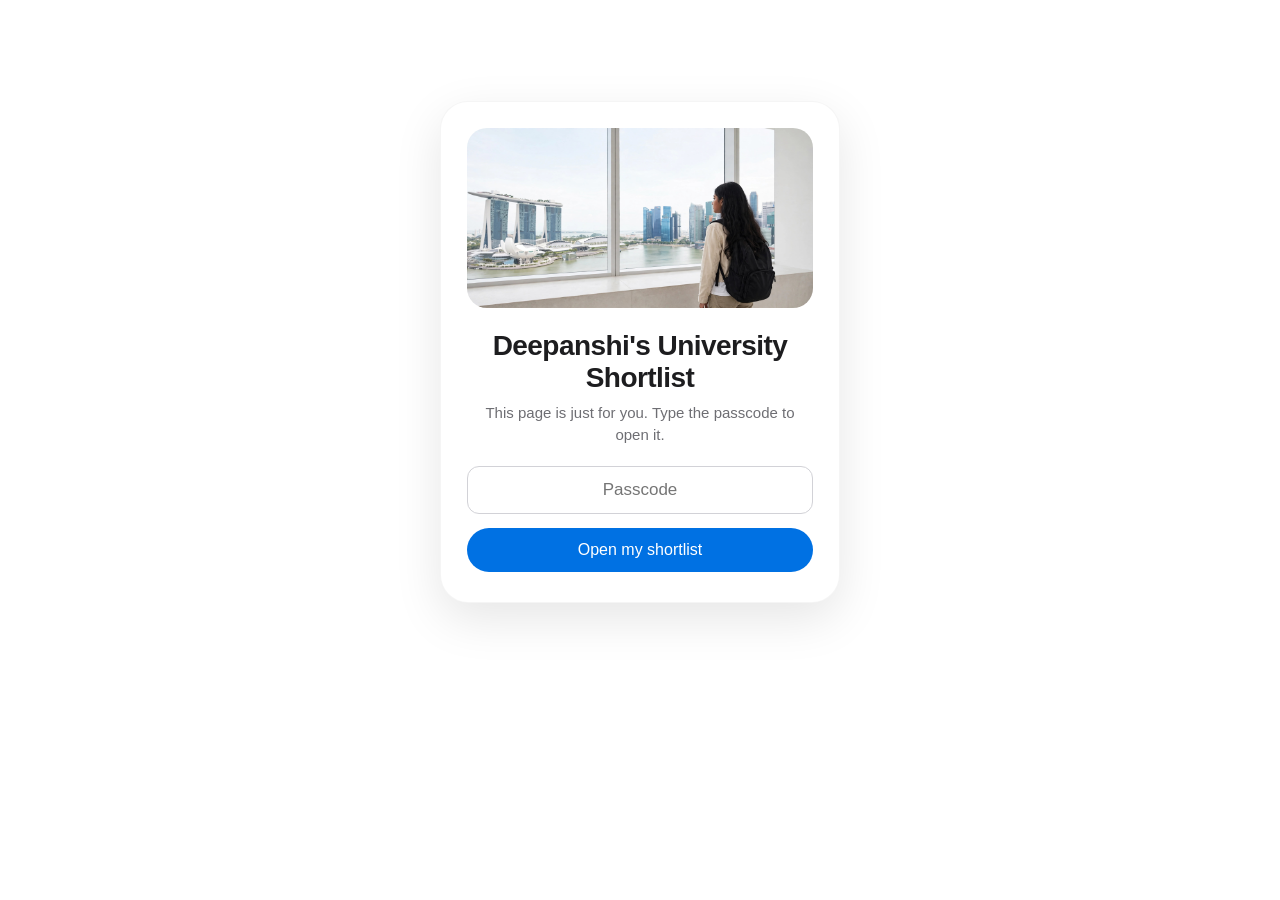
==== commit 7b39b57f: "Apple-style restyle with country hero images" ====
--- a/d-7f3k9/index.html
+++ b/d-7f3k9/index.html
@@ -5,101 +5,111 @@
 <meta charset="UTF-8">
 <meta name="viewport" content="width=device-width, initial-scale=1.0">
 <title>Deepanshi's University Shortlist</title>
-<link rel="preconnect" href="https://fonts.googleapis.com">
-<link href="https://fonts.googleapis.com/css2?family=Baloo+2:wght@600;700;800&family=Nunito:wght@400;600;700;800&display=swap" rel="stylesheet">
 <style>
   * { box-sizing: border-box; margin: 0; padding: 0; }
   body {
-    font-family: "Nunito", -apple-system, "Segoe UI", sans-serif;
-    background: linear-gradient(180deg, #fdfbff 0%, #eef5ff 55%, #e9fbf3 100%);
-    color: #26304a; min-height: 100vh; padding: 16px 14px 40px;
+    font-family: -apple-system, BlinkMacSystemFont, "SF Pro Display", "SF Pro Text", Inter, "Helvetica Neue", Helvetica, Arial, sans-serif;
+    background: #ffffff; color: #1d1d1f; min-height: 100vh; padding: 20px 20px 56px;
+    -webkit-font-smoothing: antialiased; text-rendering: optimizeLegibility;
   }
-  h1, h2, h3 { font-family: "Baloo 2", "Nunito", sans-serif; }
+  h1, h2, h3 { font-weight: 600; letter-spacing: -0.02em; color: #1d1d1f; }
   /* ---------- Passcode gate ---------- */
-  #gate { max-width: 420px; margin: 12vh auto 0; background: #fff; border-radius: 22px;
-    padding: 34px 26px 30px; text-align: center; box-shadow: 0 12px 34px rgba(60,70,140,.14); }
-  #gate .emoji { font-size: 44px; }
-  #gate h1 { font-size: 26px; color: #3730a3; margin: 8px 0 6px; }
-  #gate p { font-size: 15px; color: #5b657d; margin-bottom: 18px; }
-  #gate input { width: 100%; font-size: 17px; padding: 12px 14px; border: 2px solid #c7d2fe;
-    border-radius: 12px; text-align: center; font-family: inherit; }
-  #gate input:focus { outline: none; border-color: #6366f1; }
-  #gate button { width: 100%; margin-top: 12px; font-size: 17px; font-weight: 800; padding: 12px;
-    border: none; border-radius: 12px; background: #6366f1; color: #fff; cursor: pointer; font-family: inherit; }
-  #gate button:hover { background: #4f46e5; }
-  #gateErr { color: #dc2626; font-size: 14px; font-weight: 700; margin-top: 12px; display: none; }
+  #gate { max-width: 400px; margin: 9vh auto 0; background: #fff; border-radius: 28px;
+    padding: 26px 26px 30px; text-align: center; box-shadow: 0 16px 48px rgba(0,0,0,.10);
+    border: 1px solid rgba(0,0,0,.04); }
+  #gate .gate-img { width: 100%; height: 180px; object-fit: cover; border-radius: 20px; display: block; margin-bottom: 22px; }
+  #gate h1 { font-size: 28px; margin: 0 0 8px; }
+  #gate p { font-size: 15px; color: #6e6e73; margin-bottom: 20px; line-height: 1.45; }
+  #gate input { width: 100%; font-size: 17px; padding: 13px 14px; border: 1px solid #d2d2d7;
+    border-radius: 12px; text-align: center; font-family: inherit; background: #fff; color: #1d1d1f; }
+  #gate input:focus { outline: none; border-color: #0071e3; box-shadow: 0 0 0 4px rgba(0,113,227,.15); }
+  #gate button { width: 100%; margin-top: 14px; font-size: 16px; font-weight: 500; padding: 13px;
+    border: none; border-radius: 999px; background: #0071e3; color: #fff; cursor: pointer; font-family: inherit; }
+  #gate button:hover { background: #0077ed; }
+  #gateErr { color: #d70015; font-size: 14px; font-weight: 500; margin-top: 12px; display: none; }
   /* ---------- App layout ---------- */
-  #app { max-width: 1060px; margin: 0 auto; }
-  header.top { text-align: center; padding: 10px 0 4px; }
-  header.top h1 { font-size: clamp(26px, 5vw, 38px); color: #3730a3; }
-  header.top p { color: #5b657d; font-size: 15px; margin-top: 2px; }
-  .panel { background: #fff; border-radius: 20px; padding: 20px; margin-top: 18px;
-    box-shadow: 0 8px 24px rgba(60,70,140,.10); }
-  .panel h2 { font-size: 20px; color: #3730a3; margin-bottom: 4px; }
-  .panel .hint { font-size: 13.5px; color: #6b7690; margin-bottom: 14px; }
+  #app { max-width: 1080px; margin: 0 auto; }
+  header.top { text-align: center; padding: 48px 0 6px; }
+  header.top h1 { font-size: clamp(32px, 5vw, 48px); font-weight: 700; }
+  header.top p { color: #6e6e73; font-size: 17px; margin-top: 8px; }
+  .panel { background: #f5f5f7; border-radius: 24px; padding: 28px; margin-top: 30px; }
+  .panel h2 { font-size: 22px; margin-bottom: 6px; }
+  .panel .hint { font-size: 14px; color: #6e6e73; margin-bottom: 16px; line-height: 1.45; }
   .subj-row { display: grid; grid-template-columns: 44px 1fr 76px; gap: 8px; align-items: center; margin-bottom: 9px; }
-  .lvl { font-weight: 800; font-size: 13px; text-align: center; padding: 7px 0; border-radius: 9px; }
-  .lvl.hl { background: #e0e7ff; color: #3730a3; }
-  .lvl.sl { background: #dcfce7; color: #166534; }
-  select { width: 100%; font-family: inherit; font-size: 15px; padding: 9px 8px;
-    border: 2px solid #dbe2f1; border-radius: 10px; background: #fbfcff; color: #26304a; }
-  select:focus { outline: none; border-color: #6366f1; }
+  .lvl { font-weight: 600; font-size: 13px; text-align: center; padding: 7px 0; border-radius: 8px; }
+  .lvl.hl { background: #1d1d1f; color: #fff; }
+  .lvl.sl { background: #e8e8ed; color: #424245; }
+  select { width: 100%; font-family: inherit; font-size: 15px; padding: 10px 8px;
+    border: 1px solid #d2d2d7; border-radius: 12px; background: #fff; color: #1d1d1f; }
+  select:focus { outline: none; border-color: #0071e3; box-shadow: 0 0 0 4px rgba(0,113,227,.15); }
   .extras { display: grid; grid-template-columns: 44px 1fr 76px; gap: 8px; align-items: center; margin-top: 4px; }
-  .extras .lbl { grid-column: 2; font-size: 14.5px; font-weight: 700; }
-  .totalbar { margin-top: 16px; background: linear-gradient(90deg, #6366f1, #0ea5e9);
-    color: #fff; border-radius: 14px; padding: 13px 16px; display: flex;
-    justify-content: space-between; align-items: center; font-weight: 800; font-size: 16px; }
-  .totalbar .big { font-size: 24px; font-family: "Baloo 2", sans-serif; }
+  .extras .lbl { grid-column: 2; font-size: 14.5px; font-weight: 500; color: #1d1d1f; }
+  .totalbar { margin-top: 18px; background: #1d1d1f;
+    color: #fff; border-radius: 18px; padding: 16px 20px; display: flex;
+    justify-content: space-between; align-items: center; font-weight: 500; font-size: 16px; }
+  .totalbar .big { font-size: 26px; font-weight: 600; }
   /* ---------- Country tabs ---------- */
-  #countries { display: flex; gap: 8px; overflow-x: auto; padding: 18px 2px 6px; -webkit-overflow-scrolling: touch; }
-  #countries button { flex: 0 0 auto; font-family: inherit; font-size: 15px; font-weight: 800;
-    padding: 10px 16px; border-radius: 999px; border: 2px solid #c7d2fe; background: #fff;
-    color: #3730a3; cursor: pointer; }
-  #countries button.on { background: #6366f1; border-color: #6366f1; color: #fff; }
-  #entrynote { font-size: 13.5px; color: #7c4a03; background: #fef9e7; border: 1px solid #fde68a;
-    border-radius: 10px; padding: 9px 12px; margin-top: 8px; }
-  #banner { display: none; margin-top: 12px; background: #fff7ed; border: 1px solid #fed7aa;
-    border-radius: 14px; padding: 14px 16px; font-size: 14.5px; line-height: 1.5; }
-  #banner h3 { color: #9a3412; font-size: 16px; margin-bottom: 4px; }
-  #banner .kmk { margin-top: 8px; font-weight: 800; }
+  #countries { display: flex; gap: 8px; overflow-x: auto; padding: 28px 2px 6px; -webkit-overflow-scrolling: touch; }
+  #countries button { flex: 0 0 auto; font-family: inherit; font-size: 15px; font-weight: 500;
+    padding: 9px 16px; border-radius: 999px; border: 1px solid #d2d2d7; background: #fff;
+    color: #1d1d1f; cursor: pointer; }
+  #countries button:hover { background: #f5f5f7; }
+  #countries button.on { background: #1d1d1f; border-color: #1d1d1f; color: #fff; }
+  /* ---------- Country hero ---------- */
+  #countryHero { margin-top: 16px; }
+  .hero-media { position: relative; border-radius: 24px; overflow: hidden; box-shadow: 0 12px 32px rgba(0,0,0,.10); }
+  .hero-media img { width: 100%; height: clamp(220px, 38vw, 380px); object-fit: cover; display: block; }
+  .hero-media::after { content: ""; position: absolute; left: 0; right: 0; bottom: 0; height: 58%;
+    background: linear-gradient(180deg, rgba(0,0,0,0) 0%, rgba(0,0,0,.38) 100%); }
+  .hero-title { position: absolute; left: 26px; bottom: 22px; z-index: 1; color: #fff;
+    font-size: clamp(30px, 5vw, 44px); font-weight: 700; letter-spacing: -0.02em;
+    text-shadow: 0 2px 18px rgba(0,0,0,.35); }
+  .hero-meta { color: #6e6e73; font-size: 14px; font-weight: 500; margin-top: 12px; }
+  #entrynote { font-size: 13.5px; color: #6e6e73; background: #f5f5f7;
+    border-radius: 14px; padding: 11px 14px; margin-top: 14px; }
+  #banner { display: none; margin-top: 14px; background: #fbfbfd; border: 1px solid rgba(0,0,0,.06);
+    border-radius: 18px; padding: 16px 18px; font-size: 14.5px; line-height: 1.55; color: #424245; }
+  #banner h3 { color: #1d1d1f; font-size: 16px; margin-bottom: 4px; }
+  #banner .kmk { margin-top: 8px; font-weight: 600; color: #1d1d1f; }
   /* ---------- Cards ---------- */
-  #results { display: grid; grid-template-columns: 1fr; gap: 16px; margin-top: 16px; }
+  #results { display: grid; grid-template-columns: 1fr; gap: 20px; margin-top: 20px; }
   @media (min-width: 760px) { #results { grid-template-columns: 1fr 1fr; } }
-  .card { background: #fff; border-radius: 18px; padding: 18px; box-shadow: 0 8px 22px rgba(60,70,140,.09);
+  .card { background: #fff; border: 1px solid rgba(0,0,0,.06); border-radius: 24px; padding: 24px;
+    box-shadow: 0 8px 28px rgba(0,0,0,.05);
     display: flex; flex-direction: column; }
-  .card h3 { font-size: 19px; color: #1e2a4a; line-height: 1.25; }
-  .card .city { font-size: 13.5px; color: #8490ab; font-weight: 700; margin: 2px 0 10px; }
-  .course { border-top: 1px solid #eef1f8; padding: 11px 0 4px; }
+  .card h3 { font-size: 20px; line-height: 1.25; }
+  .card .city { font-size: 13.5px; color: #6e6e73; font-weight: 500; margin: 3px 0 10px; }
+  .course { border-top: 1px solid #e8e8ed; padding: 11px 0 4px; }
   .course:first-of-type { border-top: none; padding-top: 2px; }
-  .cname { font-weight: 800; font-size: 15px; color: #33406b; }
-  .req { font-size: 14px; color: #4c5875; line-height: 1.5; margin-top: 3px; }
-  .chip { display: inline-block; font-size: 10.5px; font-weight: 800; letter-spacing: .04em;
+  .cname { font-weight: 600; font-size: 15px; color: #1d1d1f; }
+  .req { font-size: 14px; color: #424245; line-height: 1.5; margin-top: 3px; }
+  .chip { display: inline-block; font-size: 10.5px; font-weight: 600; letter-spacing: .04em;
     text-transform: uppercase; padding: 2px 7px; border-radius: 6px; margin-right: 6px; vertical-align: 1px; }
-  .chip.pc { background: #e0e7ff; color: #3730a3; }
-  .chip.gen { background: #fef3c7; color: #92400e; }
-  .chip.cred { background: #e0f2fe; color: #075985; }
-  .chip.np { background: #f1f5f9; color: #64748b; }
-  .badge { display: inline-block; font-size: 13px; font-weight: 800; padding: 5px 11px;
+  .chip.pc { background: rgba(0,113,227,.10); color: #0060c9; }
+  .chip.gen { background: #f5f5f7; color: #6e6e73; }
+  .chip.cred { background: rgba(0,113,227,.07); color: #0071e3; }
+  .chip.np { background: #f5f5f7; color: #86868b; }
+  .badge { display: inline-block; font-size: 13px; font-weight: 600; padding: 5px 11px;
     border-radius: 999px; margin-top: 8px; }
-  .b-reach { background: #dcfce7; color: #15803d; }
-  .b-stretch { background: #fef3c7; color: #b45309; }
-  .b-below { background: #fee2e2; color: #b91c1c; }
-  .cnote { font-size: 13px; color: #71809f; line-height: 1.5; margin-top: 7px; }
-  .card .uninote { font-size: 13px; color: #71809f; line-height: 1.5; margin-top: 10px;
-    background: #f8fafc; border-radius: 10px; padding: 9px 11px; }
+  .b-reach { background: #e6f7ec; color: #0a7d33; }
+  .b-stretch { background: #fff4d6; color: #9a6a00; }
+  .b-below { background: #fdecec; color: #c81e1e; }
+  .cnote { font-size: 13px; color: #6e6e73; line-height: 1.5; margin-top: 7px; }
+  .card .uninote { font-size: 13px; color: #6e6e73; line-height: 1.5; margin-top: 10px;
+    background: #f5f5f7; border-radius: 12px; padding: 9px 11px; }
   .cardfoot { margin-top: auto; padding-top: 13px; display: flex; justify-content: space-between;
     align-items: center; gap: 10px; flex-wrap: wrap; }
-  .verified { font-size: 12.5px; color: #94a3b8; font-weight: 700; }
-  a.visit { font-size: 13.5px; font-weight: 800; text-decoration: none; color: #fff;
-    background: #0ea5e9; padding: 8px 13px; border-radius: 999px; }
-  a.visit:hover { background: #0284c7; }
-  footer { text-align: center; color: #8490ab; font-size: 13.5px; font-weight: 700; margin-top: 28px; }
+  .verified { font-size: 12.5px; color: #86868b; font-weight: 500; }
+  a.visit { font-size: 13.5px; font-weight: 500; text-decoration: none; color: #fff;
+    background: #0071e3; padding: 8px 14px; border-radius: 999px; }
+  a.visit:hover { background: #0077ed; }
+  footer { text-align: center; color: #86868b; font-size: 13.5px; font-weight: 400; margin-top: 30px; }
 </style>
 </head>
 <body>
 
 <div id="gate">
-  <div class="emoji">🎓</div>
+  <img class="gate-img" src="img/singapore.jpg" alt="">
   <h1>Deepanshi's University Shortlist</h1>
   <p>This page is just for you. Type the passcode to open it.</p>
   <input type="password" id="pw" placeholder="Passcode" autocomplete="off">
@@ -109,7 +119,7 @@
 
 <div id="app" style="display:none">
   <header class="top">
-    <h1>🎓 Deepanshi's University Shortlist</h1>
+    <h1>Deepanshi's University Shortlist</h1>
     <p>Set your target grades, pick a country, and see which universities fit.</p>
   </header>
 
@@ -127,6 +137,10 @@
   </section>
 
   <nav id="countries"></nav>
+  <section id="countryHero">
+    <div class="hero-media"><img id="heroImg" src="img/us.jpg" alt="United States"><div class="hero-title" id="heroTitle">United States</div></div>
+    <p class="hero-meta" id="heroMeta"></p>
+  </section>
   <p id="entrynote">Figures are for 2026/2027 entry — 2028 requirements are not published yet.</p>
   <div id="banner"></div>
   <section id="results"></section>
@@ -906,6 +920,9 @@
   return {cls: "b-below", label: "Below for now"};
 }
 
+/* ================= Country heroes ================= */
+const HERO = { US: "img/us.jpg", UK: "img/uk.jpg", AU: "img/australia.jpg", NZ: "img/new-zealand.jpg", DE: "img/germany.jpg", SG: "img/singapore.jpg", AE: "img/dubai.jpg", HK: "img/hong-kong.jpg" };
+
 /* ================= Rendering ================= */
 const ORDER = ["US","UK","AU","NZ","DE","SG","AE","HK"];
 function renderCountries() {
@@ -931,6 +948,11 @@
   P = computeProfile();
   document.getElementById("totalNum").textContent = P.total;
   const cd = DATA[curCountry];
+  const heroImg = document.getElementById("heroImg");
+  heroImg.src = HERO[curCountry];
+  heroImg.alt = cd.label;
+  document.getElementById("heroTitle").textContent = cd.label;
+  document.getElementById("heroMeta").textContent = cd.unis.length + " universities · Figures verified 17 Nov 2026";
   const banner = document.getElementById("banner");
   if (cd.germany) {
     const all = P.hlGrades.concat(P.slGrades);
@@ -950,9 +972,9 @@
     banner.innerHTML = "";
   }
   let html = "";
-  if (cd.intro) html += '<div style="grid-column:1/-1;background:#eef2ff;border:1px solid #c7d2fe;border-radius:12px;padding:11px 14px;font-size:14.5px;">' + cd.intro + "</div>";
+  if (cd.intro) html += '<div style="grid-column:1/-1;background:#f5f5f7;border:1px solid rgba(0,0,0,.05);border-radius:14px;padding:12px 15px;font-size:14.5px;color:#424245;">' + cd.intro + "</div>";
   html += cd.unis.map(u =>
-    '<article class="card"><h3>' + u.name + '</h3><div class="city">📍 ' + u.city + "</div>" +
+    '<article class="card"><h3>' + u.name + '</h3><div class="city">' + u.city + "</div>" +
     u.courses.map(courseHTML).join("") +
     (u.note ? '<div class="uninote">' + u.note + "</div>" : "") +
     '<div class="cardfoot"><span class="verified">Verified on 17 Nov 2026</span>' +
